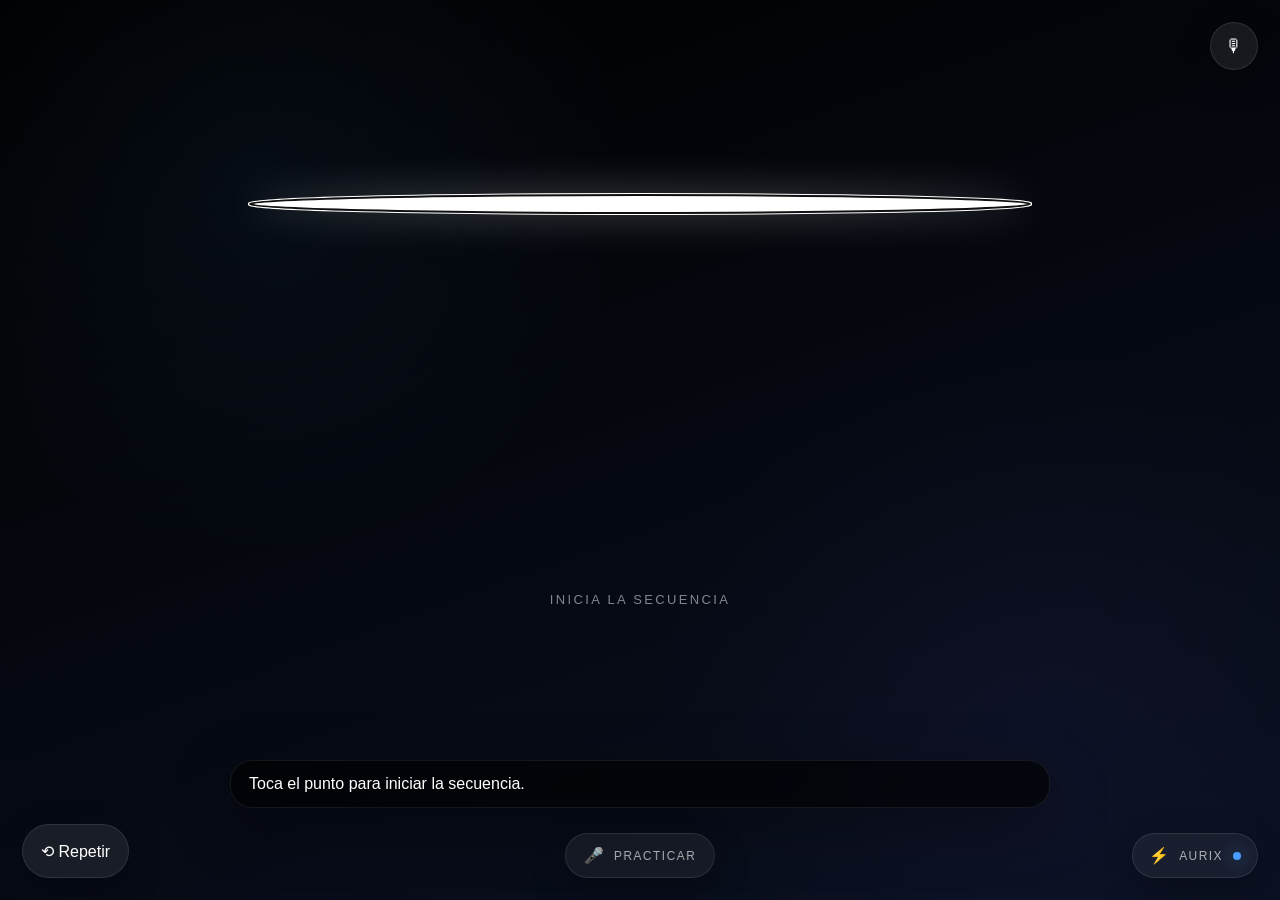
==== index.html @ 980fdda7 "AURIX OS: app estatica de aprendizaje de ingles con voz y microfono" ====
<!DOCTYPE html>
<html lang="es">
<head>
  <meta charset="UTF-8" />
  <meta name="viewport" content="width=device-width, initial-scale=1.0" />
  <title>AURIX OS</title>
  <link rel="icon" href="data:image/svg+xml,%3Csvg xmlns='http://www.w3.org/2000/svg' viewBox='0 0 64 64'%3E%3Ccircle cx='32' cy='32' r='30' fill='%234a9eff'/%3E%3Ccircle cx='32' cy='32' r='16' fill='none' stroke='%23ffffff' stroke-width='5'/%3E%3C/svg%3E" />
  <link rel="stylesheet" href="styles.css" />
</head>
<body>

  <!-- SPLASH 1 -->
  <div id="splash1" class="screen active">
    <p class="splash-text">¿Y si aprender inglés fuera más fácil?</p>
  </div>

  <!-- SPLASH 2 -->
  <div id="splash2" class="screen">
    <p class="splash-text">¿Y si el curso se adaptara a ti...</p>
    <p class="splash-text sub">y no tú a él?</p>
  </div>

  <!-- SPLASH 3 -->
  <div id="splash3" class="screen">
    <button id="startDot" class="pulse-dot" aria-label="Inicia la secuencia"></button>
    <p class="splash-action">Inicia la secuencia</p>
  </div>

  <!-- ACTIVACION -->
  <div id="activation" class="screen">
    <div class="card glass">
      <div class="badge">AURIX OS</div>
      <h1 id="activationTitle">Iniciando sistema...</h1>

      <div class="progress-track">
        <div id="progressFill" class="progress-fill"></div>
      </div>

      <p id="activationMessage">Analizando entorno...</p>

      <button id="btnContinue" class="btn hidden">Continuar</button>
    </div>
  </div>

  <script src="tts.js"></script>
  <script src="audio.js"></script>
  <script src="voice.js"></script>
  <script src="app.js"></script>
</body>
</html>
---- styles.css ----
:root {
  --bg-1: #000000;
  --bg-2: #0a1020;
  --white: #ffffff;
  --white-70: rgba(255, 255, 255, 0.7);
  --white-50: rgba(255, 255, 255, 0.5);
  --white-30: rgba(255, 255, 255, 0.3);
  --blue: #4a9eff;
  --purple: #6c5ce7;
}

* {
  margin: 0;
  padding: 0;
  box-sizing: border-box;
}

html,
body {
  width: 100%;
  height: 100%;
  overflow: hidden;
  font-family: "Inter", "Segoe UI", -apple-system, BlinkMacSystemFont, sans-serif;
  background: var(--bg-1);
  color: var(--white);
}

body {
  background:
    radial-gradient(circle at 20% 20%, rgba(74, 158, 255, 0.06), transparent 30%),
    radial-gradient(circle at 80% 80%, rgba(108, 92, 231, 0.06), transparent 30%),
    linear-gradient(160deg, var(--bg-1), var(--bg-2));
}

.screen {
  position: fixed;
  inset: 0;
  display: flex;
  flex-direction: column;
  align-items: center;
  justify-content: center;
  gap: 18px;
  padding: 24px;
  text-align: center;
  opacity: 0;
  visibility: hidden;
  transition: opacity 0.8s ease;
}

.screen.active {
  opacity: 1;
  visibility: visible;
}

.splash-text {
  font-size: clamp(30px, 5vw, 64px);
  font-weight: 250;
  letter-spacing: 0.06em;
  line-height: 1.2;
  text-shadow: 0 0 40px rgba(255, 255, 255, 0.08);
  animation: fadeText 0.9s ease;
}

.splash-text.sub {
  font-size: clamp(22px, 3.5vw, 42px);
  color: var(--white-70);
}

.splash-action {
  margin-top: 24px;
  color: var(--white-50);
  letter-spacing: 0.18em;
  text-transform: uppercase;
  font-size: 13px;
}

.pulse-dot {
  width: 18px;
  height: 18px;
  border-radius: 50%;
  border: none;
  background: var(--white);
  box-shadow: 0 0 40px rgba(255, 255, 255, 0.35);
  animation: pulse 1.8s ease-in-out infinite;
  cursor: pointer;
}

.card {
  width: min(680px, 100%);
  padding: 34px;
  border-radius: 28px;
  text-align: center;
  animation: enter 0.5s ease;
}

.glass {
  background: rgba(255, 255, 255, 0.04);
  border: 1px solid rgba(255, 255, 255, 0.08);
  box-shadow:
    0 20px 80px rgba(0, 0, 0, 0.35),
    inset 0 1px 0 rgba(255, 255, 255, 0.05);
  backdrop-filter: blur(24px);
  -webkit-backdrop-filter: blur(24px);
}

.badge {
  display: inline-flex;
  padding: 8px 14px;
  border-radius: 999px;
  border: 1px solid rgba(255, 255, 255, 0.08);
  background: rgba(255, 255, 255, 0.04);
  color: var(--white-50);
  font-size: 12px;
  letter-spacing: 0.18em;
  text-transform: uppercase;
  margin-bottom: 18px;
}

h1 {
  font-size: clamp(30px, 4vw, 52px);
  line-height: 1.05;
  letter-spacing: -0.03em;
  margin-bottom: 14px;
}

p {
  color: var(--white-70);
  line-height: 1.65;
  font-size: 16px;
}

.progress-track {
  width: 100%;
  height: 8px;
  border-radius: 999px;
  background: rgba(255, 255, 255, 0.08);
  overflow: hidden;
  margin: 28px 0;
}

.progress-fill {
  width: 0%;
  height: 100%;
  background: linear-gradient(90deg, var(--blue), var(--purple));
  transition: width 0.2s linear;
  box-shadow: 0 0 30px rgba(74, 158, 255, 0.35);
}

.btn {
  border: none;
  outline: none;
  cursor: pointer;
  border-radius: 999px;
  padding: 14px 28px;
  transition: 0.25s ease;
  font-weight: 600;
  background: linear-gradient(135deg, var(--blue), var(--purple));
  color: white;
  box-shadow: 0 12px 35px rgba(74, 158, 255, 0.22);
}

.btn:hover {
  transform: translateY(-2px);
  box-shadow: 0 16px 45px rgba(74, 158, 255, 0.3);
}

.hidden {
  opacity: 0 !important;
  visibility: hidden !important;
}

@keyframes pulse {
  0%, 100% {
    transform: scale(1);
    opacity: 0.75;
  }
  50% {
    transform: scale(1.55);
    opacity: 1;
  }
}

@keyframes fadeText {
  from {
    opacity: 0;
    transform: translateY(10px);
  }
  to {
    opacity: 1;
    transform: translateY(0);
  }
}

@keyframes enter {
  from {
    opacity: 0;
    transform: translateY(18px) scale(0.985);
  }
  to {
    opacity: 1;
    transform: translateY(0) scale(1);
  }
}

@media (max-width: 720px) {
  .card {
    padding: 22px;
  }
}

/* ============================================
   AURIX TTS UI + BOTONES
============================================ */

.hidden {
  opacity: 0 !important;
  visibility: hidden !important;
}

.btn {
  border: none;
  outline: none;
  cursor: pointer;
  border-radius: 999px;
  padding: 14px 28px;
  transition: 0.25s ease;
  font-weight: 600;
  background: linear-gradient(135deg, #4a9eff, #6c5ce7);
  color: white;
  box-shadow: 0 12px 35px rgba(74, 158, 255, 0.22);
  font-family: inherit;
}

.btn:hover {
  transform: translateY(-2px);
  box-shadow: 0 16px 45px rgba(74, 158, 255, 0.3);
}

.btn:disabled {
  opacity: 0.4;
  cursor: not-allowed;
  transform: none;
}

.en-quote {
  font-weight: 800;
  color: #ffffff;
}

#aurix-tts-ui {
  position: fixed;
  inset: 0;
  pointer-events: none;
  z-index: 13000;
}

.aurix-subtitle {
  position: fixed;
  left: 50%;
  bottom: 92px;
  transform: translateX(-50%);
  width: min(820px, calc(100vw - 32px));
  padding: 14px 18px;
  border-radius: 22px;
  background: rgba(0, 0, 0, 0.62);
  border: 1px solid rgba(255, 255, 255, 0.08);
  backdrop-filter: blur(22px);
  -webkit-backdrop-filter: blur(22px);
  box-shadow: 0 18px 60px rgba(0, 0, 0, 0.35);
  transition: 0.35s ease;
  pointer-events: none;
  z-index: 13001;
}

.aurix-subtitle.hidden {
  opacity: 0;
  transform: translateX(-50%) translateY(12px);
}

.aurix-subtitle-text {
  color: rgba(255, 255, 255, 0.92);
  font-size: 16px;
  line-height: 1.6;
  text-align: center;
}

.aurix-subtitle-text .word {
  opacity: 0.68;
  transition: 0.18s ease;
  padding: 0 2px;
  border-radius: 6px;
}

.aurix-subtitle-text .word.active {
  opacity: 1;
  background: rgba(74, 158, 255, 0.22);
  box-shadow: 0 0 18px rgba(74, 158, 255, 0.12);
}

.aurix-subtitle-text .en-quote,
.aurix-subtitle-text .en-quote .word {
  font-weight: 800;
  color: #ffffff;
}

.aurix-repeat {
  position: fixed;
  left: 22px;
  bottom: 22px;
  z-index: 13002;
  min-width: 54px;
  height: 54px;
  padding: 0 18px;
  border: 1px solid rgba(255, 255, 255, 0.1);
  border-radius: 999px;
  background: rgba(255, 255, 255, 0.08);
  color: white;
  font-size: 16px;
  cursor: pointer;
  backdrop-filter: blur(18px);
  -webkit-backdrop-filter: blur(18px);
  box-shadow: 0 12px 35px rgba(0, 0, 0, 0.28);
  transition: 0.25s ease;
  pointer-events: all;
  display: flex;
  align-items: center;
  justify-content: center;
  gap: 8px;
}

.aurix-repeat:hover {
  background: rgba(255, 255, 255, 0.14);
  transform: translateY(-2px);
}

.aurix-repeat.hidden {
  opacity: 0;
  pointer-events: none;
  transform: translateY(10px);
}

.aurix-settings-toggle {
  position: fixed;
  top: 22px;
  right: 22px;
  z-index: 13002;
  width: 48px;
  height: 48px;
  border-radius: 50%;
  border: 1px solid rgba(255, 255, 255, 0.1);
  background: rgba(255, 255, 255, 0.08);
  color: white;
  font-size: 18px;
  cursor: pointer;
  backdrop-filter: blur(18px);
  -webkit-backdrop-filter: blur(18px);
  box-shadow: 0 12px 35px rgba(0, 0, 0, 0.28);
  transition: 0.25s ease;
  pointer-events: all;
}

.aurix-settings-toggle:hover {
  background: rgba(255, 255, 255, 0.14);
  transform: translateY(-2px);
}

.aurix-settings {
  position: fixed;
  top: 82px;
  right: 22px;
  z-index: 13003;
  width: min(380px, calc(100vw - 44px));
  padding: 18px;
  border-radius: 26px;
  background: rgba(8, 10, 18, 0.82);
  border: 1px solid rgba(255, 255, 255, 0.09);
  backdrop-filter: blur(30px) saturate(1.15);
  -webkit-backdrop-filter: blur(30px) saturate(1.15);
  box-shadow: 0 24px 90px rgba(0, 0, 0, 0.42);
  color: white;
  pointer-events: all;
}

.aurix-settings.hidden {
  display: none;
}

.aurix-settings-header {
  display: flex;
  align-items: center;
  justify-content: space-between;
  margin-bottom: 14px;
}

.aurix-settings-header strong {
  font-size: 15px;
  font-weight: 700;
}

.aurix-settings-close {
  width: 34px;
  height: 34px;
  border-radius: 50%;
  border: 1px solid rgba(255, 255, 255, 0.08);
  background: rgba(255, 255, 255, 0.06);
  color: white;
  cursor: pointer;
  transition: 0.2s ease;
}

.aurix-settings-close:hover {
  background: rgba(255, 255, 255, 0.12);
}

.aurix-setting {
  display: grid;
  gap: 8px;
  padding: 12px 0;
  border-bottom: 1px solid rgba(255, 255, 255, 0.05);
}

.aurix-setting:last-child {
  border-bottom: none;
}

.aurix-setting-label {
  display: flex;
  align-items: center;
  justify-content: space-between;
  gap: 12px;
  font-size: 14px;
  color: rgba(255, 255, 255, 0.78);
}

.aurix-setting small {
  color: rgba(255, 255, 255, 0.35);
  font-size: 12px;
  line-height: 1.4;
}

.aurix-setting select {
  width: 100%;
  padding: 11px 12px;
  border-radius: 14px;
  background: rgba(255, 255, 255, 0.06);
  color: white;
  border: 1px solid rgba(255, 255, 255, 0.08);
  outline: none;
}

.aurix-setting select option {
  color: #111;
}

.aurix-setting-row {
  display: flex;
  gap: 8px;
}

.aurix-setting-row select {
  flex: 1;
}

.aurix-small-btn {
  border: none;
  border-radius: 14px;
  padding: 10px 14px;
  background: rgba(255, 255, 255, 0.08);
  color: white;
  cursor: pointer;
  transition: 0.2s ease;
  white-space: nowrap;
}

.aurix-small-btn:hover {
  background: rgba(255, 255, 255, 0.14);
}

.aurix-checkbox {
  width: 18px;
  height: 18px;
  accent-color: #4a9eff;
}

@media (max-width: 720px) {
  .aurix-subtitle {
    bottom: 102px;
  }

  .aurix-subtitle-text {
    font-size: 14px;
  }

  .aurix-repeat {
    left: 16px;
    bottom: 16px;
    min-width: 48px;
    height: 48px;
    padding: 0 14px;
    font-size: 14px;
  }

  .aurix-settings-toggle {
    top: 16px;
    right: 16px;
    width: 44px;
    height: 44px;
  }

  .aurix-settings {
    top: 72px;
    right: 16px;
  }
}

/* ============================================
   AURIX ONBOARDING UI
============================================ */

.ob-card {
  width: min(780px, 100%);
  padding: 32px;
  border-radius: 28px;
  text-align: left;
  animation: enter 0.45s ease;
}

.ob-title {
  font-size: clamp(24px, 3vw, 38px);
  line-height: 1.12;
  letter-spacing: -0.03em;
  margin-bottom: 12px;
  color: #ffffff;
}

.ob-sub {
  color: rgba(255, 255, 255, 0.55);
  font-size: 15px;
  line-height: 1.6;
  margin-bottom: 18px;
}

.ob-input {
  width: 100%;
  background: rgba(255, 255, 255, 0.05);
  border: 1px solid rgba(255, 255, 255, 0.09);
  border-radius: 18px;
  padding: 15px 16px;
  color: white;
  outline: none;
  font-family: inherit;
  font-size: 16px;
  margin: 16px 0;
  transition: 0.25s ease;
}

.ob-input:focus {
  border-color: rgba(74, 158, 255, 0.5);
  box-shadow: 0 0 0 4px rgba(74, 158, 255, 0.08);
}

.ob-actions {
  display: flex;
  flex-wrap: wrap;
  gap: 12px;
  margin-top: 24px;
}

.ob-chips {
  display: grid;
  grid-template-columns: repeat(2, 1fr);
  gap: 12px;
  margin-top: 20px;
}

.ob-chip {
  background: rgba(255, 255, 255, 0.04);
  border: 1px solid rgba(255, 255, 255, 0.08);
  color: rgba(255, 255, 255, 0.7);
  border-radius: 18px;
  padding: 16px;
  cursor: pointer;
  transition: 0.22s ease;
  text-align: left;
  line-height: 1.35;
  font-family: inherit;
  font-size: 15px;
}

.ob-chip:hover {
  background: rgba(255, 255, 255, 0.08);
  color: white;
  transform: translateY(-1px);
}

.ob-chip.selected {
  border-color: rgba(74, 158, 255, 0.55);
  background: rgba(74, 158, 255, 0.1);
  color: white;
  box-shadow: 0 0 25px rgba(74, 158, 255, 0.12);
}

.ob-chip small {
  display: block;
  color: rgba(255, 255, 255, 0.3);
  margin-top: 5px;
  font-weight: 400;
}

.ob-warning {
  margin-top: 20px;
  padding: 18px;
  border-radius: 20px;
  background: rgba(255, 200, 70, 0.07);
  border: 1px solid rgba(255, 200, 70, 0.14);
  color: rgba(255, 235, 190, 0.92);
  line-height: 1.6;
  font-size: 14px;
}

.ob-level-card {
  margin-top: 14px;
  padding: 18px;
  border-radius: 22px;
  background: rgba(255, 255, 255, 0.035);
  border: 1px solid rgba(255, 255, 255, 0.07);
  transition: 0.22s ease;
}

.ob-level-card.selected {
  border-color: rgba(74, 158, 255, 0.6);
  background: rgba(74, 158, 255, 0.08);
  box-shadow: 0 0 30px rgba(74, 158, 255, 0.08);
}

.ob-level-head {
  display: flex;
  justify-content: space-between;
  align-items: flex-start;
  gap: 12px;
  flex-wrap: wrap;
}

.ob-level-title {
  font-weight: 700;
  color: white;
}

.ob-mini-actions {
  display: flex;
  flex-wrap: wrap;
  gap: 8px;
}

.ob-small-btn {
  border: none;
  outline: none;
  border-radius: 14px;
  padding: 10px 14px;
  background: rgba(255, 255, 255, 0.07);
  color: rgba(255, 255, 255, 0.78);
  cursor: pointer;
  transition: 0.22s ease;
  font-family: inherit;
  font-size: 13px;
}

.ob-small-btn:hover {
  background: rgba(255, 255, 255, 0.12);
  color: white;
}

.ob-small-btn.primary {
  background: linear-gradient(135deg, #4a9eff, #6c5ce7);
  color: white;
  box-shadow: 0 10px 28px rgba(74, 158, 255, 0.16);
}

.ob-small-btn.primary:hover {
  transform: translateY(-1px);
}

.ob-sample {
  color: rgba(255, 255, 255, 0.72);
  line-height: 1.6;
  margin-top: 10px;
}

.ob-slider-row {
  margin: 16px 0;
  padding: 18px;
  border-radius: 22px;
  background: rgba(255, 255, 255, 0.035);
  border: 1px solid rgba(255, 255, 255, 0.07);
}

.ob-slider-top {
  display: flex;
  justify-content: space-between;
  gap: 16px;
  margin-bottom: 12px;
  color: rgba(255, 255, 255, 0.7);
  font-size: 14px;
  line-height: 1.45;
}

.ob-slider-row input[type="range"] {
  width: 100%;
  accent-color: #4a9eff;
}

.ob-summary-grid {
  display: grid;
  grid-template-columns: repeat(2, 1fr);
  gap: 12px;
  margin-top: 22px;
}

.ob-summary-item {
  padding: 16px;
  border-radius: 20px;
  background: rgba(255, 255, 255, 0.035);
  border: 1px solid rgba(255, 255, 255, 0.07);
}

.ob-summary-label {
  color: rgba(255, 255, 255, 0.3);
  font-size: 12px;
  text-transform: uppercase;
  letter-spacing: 0.12em;
  margin-bottom: 7px;
}

.ob-summary-value {
  color: white;
  font-weight: 600;
  line-height: 1.4;
}

.ob-dna-loader {
  width: 110px;
  height: 110px;
  margin: 28px auto;
  border-radius: 50%;
  border: 2px solid rgba(255, 255, 255, 0.08);
  border-top-color: #4a9eff;
  border-right-color: #6c5ce7;
  animation: obSpin 1s linear infinite;
  box-shadow: 0 0 50px rgba(74, 158, 255, 0.12);
}

.ob-note {
  margin-top: 12px;
  color: rgba(255, 255, 255, 0.35);
  font-size: 13px;
  line-height: 1.5;
}

.ob-center {
  text-align: center;
}

@keyframes obSpin {
  to {
    transform: rotate(360deg);
  }
}

@media (max-width: 720px) {
  .ob-card {
    padding: 22px;
  }

  .ob-chips,
  .ob-summary-grid {
    grid-template-columns: 1fr;
  }

  .ob-actions {
    flex-direction: column;
  }

  .ob-actions .btn {
    width: 100%;
  }

  .ob-level-head {
    flex-direction: column;
    align-items: flex-start;
  }

  .ob-mini-actions {
    width: 100%;
  }

  .ob-mini-actions .ob-small-btn {
    flex: 1;
  }
}

/* ============================================
   AURIX FIRST MISSION UI
============================================ */

.mi-message {
  display: flex;
  gap: 12px;
  align-items: flex-start;
  margin-top: 18px;
}

.mi-avatar {
  width: 38px;
  height: 38px;
  border-radius: 50%;
  background: linear-gradient(135deg, #4a9eff, #6c5ce7);
  display: flex;
  align-items: center;
  justify-content: center;
  color: white;
  flex-shrink: 0;
  box-shadow: 0 0 30px rgba(74, 158, 255, 0.18);
}

.mi-bubble {
  flex: 1;
  background: rgba(74, 158, 255, 0.05);
  border: 1px solid rgba(74, 158, 255, 0.08);
  padding: 16px;
  border-radius: 18px;
  color: white;
  line-height: 1.6;
  font-size: 16px;
}

.mi-translation {
  margin-top: 10px;
  color: rgba(255, 255, 255, 0.35);
  font-size: 13px;
  font-style: italic;
}

.mi-phrases {
  display: grid;
  gap: 10px;
  margin-top: 18px;
}

.mi-phrase-card {
  padding: 16px;
  border-radius: 18px;
  background: rgba(255, 255, 255, 0.035);
  border: 1px solid rgba(255, 255, 255, 0.07);
  display: flex;
  flex-direction: column;
  gap: 8px;
  transition: 0.22s ease;
}

.mi-phrase-card:hover {
  background: rgba(255, 255, 255, 0.05);
  transform: translateY(-1px);
}

.mi-phrase-en {
  font-size: 18px;
  color: #ffffff;
}

.mi-phrase-es {
  color: rgba(255, 255, 255, 0.35);
  font-size: 13px;
}

.mi-intro {
  display: flex;
  gap: 10px;
  align-items: center;
  flex-wrap: wrap;
  margin-top: 18px;
}

.mi-prefix {
  font-weight: 700;
  color: white;
  font-size: 18px;
}

.mi-input {
  flex: 1;
  margin: 0;
}

.mi-chatbox {
  display: flex;
  align-items: center;
  gap: 10px;
  margin-top: 18px;
  padding: 8px 8px 8px 16px;
  background: rgba(255, 255, 255, 0.05);
  border: 1px solid rgba(255, 255, 255, 0.09);
  border-radius: 18px;
  transition: border-color 0.25s ease, box-shadow 0.25s ease;
}

.mi-chatbox:focus-within {
  border-color: rgba(74, 158, 255, 0.5);
  box-shadow: 0 0 0 4px rgba(74, 158, 255, 0.08);
}

.mi-chatbox .mi-input {
  background: transparent;
  border: none;
  box-shadow: none;
  padding: 10px 4px;
  margin: 0;
}

.mi-chatbox .mi-input:focus {
  border: none;
  box-shadow: none;
}

.mi-mic-btn {
  flex-shrink: 0;
  width: 44px;
  height: 44px;
  border-radius: 50%;
  border: 1px solid rgba(255, 255, 255, 0.14);
  background: rgba(255, 255, 255, 0.06);
  color: white;
  font-size: 20px;
  cursor: pointer;
  display: flex;
  align-items: center;
  justify-content: center;
  transition: 0.22s ease;
}

.mi-mic-btn:hover {
  background: rgba(255, 255, 255, 0.12);
  transform: translateY(-1px);
}

.mi-mic-btn.listening {
  border-color: rgba(255, 82, 82, 0.75);
  background: rgba(255, 82, 82, 0.2);
  animation: mic-pulse 1.1s ease-in-out infinite;
}

@keyframes mic-pulse {
  0%, 100% {
    box-shadow: 0 0 0 0 rgba(255, 82, 82, 0.35);
  }
  50% {
    box-shadow: 0 0 0 10px rgba(255, 82, 82, 0);
  }
}

.mi-mic-status {
  color: rgba(255, 150, 150, 0.9);
  font-size: 13px;
  margin-top: 10px;
  min-height: 18px;
}

.mi-summary {
  display: flex;
  flex-direction: column;
  gap: 10px;
  margin-top: 18px;
}

.mi-summary-item {
  display: flex;
  gap: 10px;
  align-items: center;
  padding: 12px;
  border-radius: 16px;
  background: rgba(255, 255, 255, 0.03);
  border: 1px solid rgba(255, 255, 255, 0.06);
  color: rgba(255, 255, 255, 0.72);
}

.mi-summary-icon {
  font-size: 16px;
}

@media (max-width: 720px) {
  .mi-intro,
  .mi-chatbox {
    flex-direction: column;
    align-items: stretch;
  }

  .mi-input {
    width: 100%;
  }

  .mi-chatbox .mi-input {
    min-width: 100%;
  }

  .mi-mic-btn {
    align-self: flex-end;
  }

  .mi-message {
    flex-direction: column;
  }

  .mi-avatar {
    width: 34px;
    height: 34px;
  }
}

/* ============================================
   AURIX POWER CONTROL UI
============================================ */

.aurix-power-btn {
  position: fixed;
  right: 22px;
  bottom: 22px;
  z-index: 13010;
  display: flex;
  align-items: center;
  gap: 10px;
  padding: 12px 16px;
  border-radius: 999px;
  background: rgba(255, 255, 255, 0.06);
  border: 1px solid rgba(255, 255, 255, 0.1);
  color: white;
  cursor: pointer;
  backdrop-filter: blur(18px);
  -webkit-backdrop-filter: blur(18px);
  box-shadow: 0 12px 35px rgba(0, 0, 0, 0.28);
  transition: 0.25s ease;
  font-family: inherit;
}

.aurix-power-btn:hover {
  background: rgba(255, 255, 255, 0.1);
  transform: translateY(-2px);
}

.aurix-power-icon {
  font-size: 16px;
}

.aurix-power-text {
  font-size: 12px;
  letter-spacing: 0.12em;
  text-transform: uppercase;
  color: rgba(255, 255, 255, 0.65);
}

.aurix-power-led {
  width: 8px;
  height: 8px;
  border-radius: 50%;
  background: rgba(255, 255, 255, 0.15);
  transition: 0.3s ease;
}

.aurix-power-btn.on .aurix-power-led {
  background: #4a9eff;
  box-shadow: 0 0 18px rgba(74, 158, 255, 0.65);
  animation: aurixPowerLed 2s ease-in-out infinite;
}

.aurix-power-btn.off .aurix-power-led {
  background: rgba(255, 255, 255, 0.15);
  box-shadow: none;
  animation: none;
}

@keyframes aurixPowerLed {
  0%, 100% {
    opacity: 1;
    box-shadow: 0 0 18px rgba(74, 158, 255, 0.65);
  }
  50% {
    opacity: 0.45;
    box-shadow: 0 0 8px rgba(74, 158, 255, 0.25);
  }
}

.aurix-off-overlay {
  position: fixed;
  inset: 0;
  z-index: 13020;
  background: #000000;
  display: flex;
  flex-direction: column;
  align-items: center;
  justify-content: center;
  gap: 26px;
  cursor: pointer;
  outline: none;
}

.aurix-off-overlay.hidden {
  display: none;
}

.aurix-off-dot {
  width: 14px;
  height: 14px;
  border-radius: 50%;
  background: rgba(255, 255, 255, 0.82);
  box-shadow: 0 0 45px rgba(255, 255, 255, 0.22);
  animation: aurixOffPulse 2.1s ease-in-out infinite;
}

@keyframes aurixOffPulse {
  0%, 100% {
    transform: scale(1);
    opacity: 0.45;
  }
  50% {
    transform: scale(1.65);
    opacity: 1;
  }
}

.aurix-off-hint {
  color: rgba(255, 255, 255, 0.25);
  font-size: 14px;
  opacity: 0;
  transition: 0.35s ease;
  text-align: center;
  padding: 0 18px;
}

.aurix-off-overlay:hover .aurix-off-hint,
.aurix-off-overlay:active .aurix-off-hint,
.aurix-off-overlay:focus .aurix-off-hint {
  opacity: 1;
}

.aurix-off-status {
  position: absolute;
  bottom: 26px;
  color: rgba(255, 255, 255, 0.12);
  font-size: 11px;
  letter-spacing: 0.18em;
  text-transform: uppercase;
}

.aurix-flash {
  position: fixed;
  inset: 0;
  z-index: 13030;
  background: white;
  opacity: 0;
  pointer-events: none;
}

.aurix-flash.active {
  animation: aurixFlashEffect 0.65s ease;
}

@keyframes aurixFlashEffect {
  0% {
    opacity: 0;
  }
  12% {
    opacity: 0.72;
  }
  28% {
    opacity: 0.28;
  }
  100% {
    opacity: 0;
  }
}

@media (max-width: 720px) {
  .aurix-power-btn {
    right: 16px;
    bottom: 16px;
    padding: 10px 14px;
  }

  .aurix-power-text {
    font-size: 10px;
  }

  .aurix-off-hint {
    font-size: 12px;
  }

  .aurix-off-status {
    bottom: 18px;
    font-size: 9px;
  }
}

/* ============================================
   EXTENDED FIRST CONVERSATION UI
============================================ */

.mp-grid {
  display: grid;
  grid-template-columns: repeat(2, 1fr);
  gap: 10px;
  margin-top: 16px;
}

.mp-stack {
  display: flex;
  flex-direction: column;
  gap: 12px;
  margin-top: 16px;
}

.mp-inline {
  display: flex;
  gap: 10px;
  flex-wrap: wrap;
  align-items: center;
  margin-top: 16px;
}

.mp-input {
  flex: 1;
  margin: 0;
}

.mp-note {
  margin-top: 10px;
  color: rgba(255, 255, 255, 0.35);
  font-size: 13px;
  line-height: 1.5;
}

.mp-final {
  margin-top: 18px;
  padding: 18px;
  border-radius: 20px;
  background: rgba(74, 158, 255, 0.04);
  border: 1px solid rgba(74, 158, 255, 0.08);
}

.mp-final .en-quote {
  display: block;
  font-size: 18px;
  line-height: 1.65;
}

.mp-profile-summary {
  display: grid;
  gap: 10px;
  margin-top: 18px;
}

.mp-profile-item {
  display: flex;
  justify-content: space-between;
  gap: 12px;
  padding: 14px;
  border-radius: 18px;
  background: rgba(255, 255, 255, 0.03);
  border: 1px solid rgba(255, 255, 255, 0.06);
}

.mp-profile-label {
  color: rgba(255, 255, 255, 0.35);
  font-size: 12px;
  text-transform: uppercase;
  letter-spacing: 0.08em;
}

.mp-profile-value {
  color: #ffffff;
  font-weight: 600;
  text-align: right;
}

.mp-phrase-list {
  display: grid;
  gap: 8px;
  margin-top: 16px;
}

.mp-phrase {
  padding: 12px;
  border-radius: 16px;
  background: rgba(255, 255, 255, 0.03);
  border: 1px solid rgba(255, 255, 255, 0.06);
}

@media (max-width: 720px) {
  .mp-grid {
    grid-template-columns: 1fr;
  }

  .mp-profile-item {
    flex-direction: column;
    align-items: flex-start;
  }

  .mp-profile-value {
    text-align: left;
  }
}

/* ============================================
   AURIX MIC TOOLS UI
============================================ */

.aurix-mic-fab {
  position: fixed;
  bottom: 22px;
  left: 50%;
  transform: translateX(-50%);
  z-index: 13015;
  display: flex;
  align-items: center;
  gap: 10px;
  padding: 12px 18px;
  border-radius: 999px;
  background: rgba(255, 255, 255, 0.06);
  border: 1px solid rgba(255, 255, 255, 0.1);
  color: white;
  cursor: pointer;
  backdrop-filter: blur(18px);
  -webkit-backdrop-filter: blur(18px);
  box-shadow: 0 12px 35px rgba(0, 0, 0, 0.28);
  transition: 0.25s ease;
  font-family: inherit;
}

.aurix-mic-fab:hover {
  background: rgba(255, 255, 255, 0.1);
  transform: translateX(-50%) translateY(-2px);
}

.aurix-mic-fab.hidden {
  display: none;
}

.mic-fab-icon {
  font-size: 16px;
}

.mic-fab-label {
  font-size: 12px;
  letter-spacing: 0.12em;
  text-transform: uppercase;
  color: rgba(255, 255, 255, 0.65);
}

.mic-modal {
  position: fixed;
  inset: 0;
  z-index: 13040;
  display: flex;
  align-items: center;
  justify-content: center;
  padding: 20px;
  background: rgba(0, 0, 0, 0.55);
  backdrop-filter: blur(10px);
  -webkit-backdrop-filter: blur(10px);
}

.mic-modal.hidden {
  display: none;
}

.mic-card {
  width: min(680px, 100%);
  max-height: 90vh;
  overflow: auto;
  padding: 26px;
  border-radius: 28px;
  background: rgba(10, 12, 20, 0.82);
  border: 1px solid rgba(255, 255, 255, 0.08);
  box-shadow: 0 24px 90px rgba(0, 0, 0, 0.42);
}

.mic-target {
  margin-top: 12px;
  padding: 14px;
  border-radius: 16px;
  background: rgba(74, 158, 255, 0.04);
  border: 1px solid rgba(74, 158, 255, 0.08);
  font-size: 18px;
  line-height: 1.5;
  color: white;
}

.mic-bars {
  display: flex;
  align-items: flex-end;
  gap: 6px;
  height: 64px;
  padding: 12px;
  background: rgba(255, 255, 255, 0.03);
  border: 1px solid rgba(255, 255, 255, 0.06);
  border-radius: 16px;
  margin: 14px 0;
}

.mic-bar {
  flex: 1;
  height: 8%;
  border-radius: 999px;
  background: linear-gradient(180deg, #4a9eff, #6c5ce7);
  transition: height 0.08s linear;
  opacity: 0.85;
}

.mic-status {
  color: rgba(255, 255, 255, 0.45);
  font-size: 13px;
  line-height: 1.45;
  margin-top: 8px;
}

.mic-transcript {
  margin-top: 8px;
  min-height: 22px;
  color: #ffffff;
  font-size: 15px;
  line-height: 1.5;
}

.mic-score-row {
  display: grid;
  grid-template-columns: auto 1fr auto;
  gap: 10px;
  align-items: center;
  margin-top: 12px;
}

.mic-score-label {
  font-size: 12px;
  color: rgba(255, 255, 255, 0.35);
  text-transform: uppercase;
  letter-spacing: 0.08em;
}

.mic-score-track {
  height: 8px;
  border-radius: 999px;
  background: rgba(255, 255, 255, 0.08);
  overflow: hidden;
}

.mic-score-fill {
  width: 0%;
  height: 100%;
  border-radius: 999px;
  background: linear-gradient(90deg, #4a9eff, #6c5ce7);
  transition: width 0.6s ease;
}

.mic-score-value {
  font-weight: 700;
  color: white;
}

@media (max-width: 720px) {
  .aurix-mic-fab {
    bottom: 16px;
    padding: 10px 14px;
  }

  .mic-fab-label {
    font-size: 10px;
  }

  .mic-card {
    padding: 20px;
  }

  .mic-target {
    font-size: 16px;
  }

  .mic-score-row {
    grid-template-columns: 1fr;
  }

  .mic-score-value {
    text-align: right;
  }
}

/* ============================================
   PHRASE REPEAT + MIC TOOLS
============================================ */

.phrase-tools {
  display: inline-flex;
  align-items: center;
  gap: 6px;
  margin-left: 8px;
  vertical-align: middle;
}

.phrase-btn {
  border: none;
  outline: none;
  cursor: pointer;
  border-radius: 999px;
  padding: 4px 10px;
  font-size: 11px;
  font-family: inherit;
  background: rgba(74, 158, 255, 0.08);
  color: rgba(255, 255, 255, 0.75);
  border: 1px solid rgba(74, 158, 255, 0.12);
  transition: all 0.2s ease;
  white-space: nowrap;
}

.phrase-btn:hover {
  background: rgba(74, 158, 255, 0.16);
  color: #ffffff;
  transform: translateY(-1px);
}

.phrase-btn:active {
  transform: scale(0.97);
}

.phrase-btn.phrase-mic {
  padding: 4px 8px;
}

.phrase-count {
  font-size: 10px;
  color: rgba(255, 255, 255, 0.35);
  min-width: 10px;
  text-align: center;
}

@media (max-width: 720px) {
  .phrase-tools {
    display: flex;
    margin: 6px 0 0 0;
  }

  .phrase-btn {
    flex: 1;
    padding: 8px 10px;
    font-size: 12px;
  }
}

/* ============================================
   SESION 3: FILTRO MAESTRO R.O.D.
============================================ */

.rod-channels {
  display: grid;
  grid-template-columns: 1fr 1fr 1fr;
  gap: 12px;
  margin: 24px 0;
}

.rod-channel {
  padding: 18px 12px;
  border-radius: 20px;
  text-align: center;
  border: 1px solid rgba(255, 255, 255, 0.05);
  transition: all 0.3s ease;
}

.rod-channel.c1 {
  background: rgba(74, 158, 255, 0.06);
  border-color: rgba(74, 158, 255, 0.25);
  box-shadow: 0 0 20px rgba(74, 158, 255, 0.05);
}

.rod-channel.c2 {
  background: rgba(80, 220, 140, 0.06);
  border-color: rgba(80, 220, 140, 0.25);
  box-shadow: 0 0 20px rgba(80, 220, 140, 0.05);
}

.rod-channel.c3 {
  background: rgba(255, 150, 70, 0.06);
  border-color: rgba(255, 150, 70, 0.25);
  box-shadow: 0 0 20px rgba(255, 150, 70, 0.05);
}

.rod-channel-title {
  font-size: 11px;
  text-transform: uppercase;
  letter-spacing: 1.5px;
  color: rgba(255, 255, 255, 0.4);
  margin-bottom: 12px;
  font-weight: 600;
}

.rod-channel-pronouns {
  font-size: 14px;
  color: rgba(255, 255, 255, 0.75);
  margin-bottom: 16px;
  line-height: 1.5;
}

.rod-channel-verb {
  font-size: 28px;
  font-weight: 800;
  color: #ffffff;
  letter-spacing: 1px;
}

.rod-target {
  font-size: 42px;
  font-weight: 800;
  color: #ffffff;
  text-align: center;
  margin: 28px 0 12px;
  letter-spacing: 2px;
}

.rod-options {
  display: grid;
  grid-template-columns: 1fr 1fr 1fr;
  gap: 12px;
  margin-top: 20px;
}

.rod-option-btn {
  padding: 18px 12px;
  border-radius: 16px;
  background: rgba(255, 255, 255, 0.03);
  border: 1px solid rgba(255, 255, 255, 0.08);
  color: #ffffff;
  font-size: 20px;
  font-weight: 700;
  cursor: pointer;
  transition: all 0.25s ease;
  font-family: inherit;
}

.rod-option-btn:hover:not(:disabled) {
  background: rgba(255, 255, 255, 0.08);
  transform: translateY(-2px);
}

.rod-option-btn:disabled {
  cursor: not-allowed;
  opacity: 0.6;
}

.rod-option-btn.correct {
  background: rgba(80, 220, 140, 0.15);
  border-color: rgba(80, 220, 140, 0.6);
  box-shadow: 0 0 25px rgba(80, 220, 140, 0.2);
}

.rod-option-btn.wrong {
  background: rgba(255, 70, 70, 0.15);
  border-color: rgba(255, 70, 70, 0.6);
}

@media (max-width: 720px) {
  .rod-channels {
    grid-template-columns: 1fr;
    gap: 10px;
  }
  
  .rod-channel {
    display: grid;
    grid-template-columns: 1fr auto auto;
    align-items: center;
    text-align: left;
    padding: 14px 18px;
    gap: 12px;
  }
  
  .rod-channel-title {
    margin-bottom: 0;
    font-size: 10px;
  }
  
  .rod-channel-pronouns {
    margin-bottom: 0;
    text-align: center;
  }
  
  .rod-channel-verb {
    font-size: 22px;
  }
  
  .rod-target {
    font-size: 36px;
  }
}

/* ============================================
   SESSION PANEL + SESSION EXERCISES
============================================ */

.ss-progress-track {
  height: 10px;
  border-radius: 999px;
  background: rgba(255, 255, 255, 0.06);
  overflow: hidden;
  margin: 18px 0 8px;
}

.ss-progress-fill {
  height: 100%;
  border-radius: 999px;
  background: linear-gradient(90deg, #4a9eff, #6c5ce7);
  transition: width 0.6s ease;
}

.ss-status {
  color: rgba(255, 255, 255, 0.45);
  font-size: 13px;
  margin-bottom: 4px;
}

.ss-grid {
  display: grid;
  grid-template-columns: repeat(2, 1fr);
  gap: 12px;
  margin-top: 18px;
}

.ss-card {
  padding: 18px;
  border-radius: 20px;
  background: rgba(255, 255, 255, 0.03);
  border: 1px solid rgba(255, 255, 255, 0.06);
}

.ss-card.completed {
  border-color: rgba(80, 220, 140, 0.35);
  background: rgba(80, 220, 140, 0.05);
}

.ss-card.available {
  border-color: rgba(74, 158, 255, 0.35);
  background: rgba(74, 158, 255, 0.05);
}

.ss-card.locked {
  opacity: 0.5;
}

.ss-badge {
  display: inline-block;
  font-size: 10px;
  text-transform: uppercase;
  letter-spacing: 0.1em;
  padding: 4px 10px;
  border-radius: 999px;
  background: rgba(255, 255, 255, 0.06);
  color: rgba(255, 255, 255, 0.5);
  margin-bottom: 10px;
}

.ss-badge.done {
  background: rgba(80, 220, 140, 0.15);
  color: rgba(80, 220, 140, 0.95);
}

.ss-badge.next {
  background: rgba(74, 158, 255, 0.15);
  color: rgba(74, 158, 255, 0.95);
}

.ss-badge.locked {
  background: rgba(255, 255, 255, 0.04);
  color: rgba(255, 255, 255, 0.3);
}

.ss-title {
  font-weight: 700;
  color: white;
  font-size: 16px;
  line-height: 1.35;
}

.ss-sub {
  color: rgba(255, 255, 255, 0.4);
  font-size: 13px;
  margin-top: 4px;
}

.ss-actions {
  display: flex;
  flex-wrap: wrap;
  gap: 12px;
  margin-top: 24px;
}

.ss-actions .ob-small-btn:disabled {
  opacity: 0.35;
  cursor: not-allowed;
}

.se-progress {
  text-align: center;
  color: rgba(255, 255, 255, 0.4);
  font-size: 13px;
  text-transform: uppercase;
  letter-spacing: 0.12em;
  margin-bottom: 8px;
}

.se-feedback {
  margin-top: 18px;
  text-align: center;
  color: rgba(255, 255, 255, 0.7);
  font-size: 15px;
  min-height: 22px;
}

.se-options {
  display: grid;
  grid-template-columns: 1fr 1fr;
  gap: 12px;
  margin-top: 20px;
}

.se-option-btn {
  padding: 16px 12px;
  border-radius: 16px;
  background: rgba(255, 255, 255, 0.03);
  border: 1px solid rgba(255, 255, 255, 0.08);
  color: #ffffff;
  font-size: 17px;
  font-weight: 600;
  cursor: pointer;
  transition: all 0.25s ease;
  font-family: inherit;
}

.se-option-btn:hover:not(:disabled) {
  background: rgba(255, 255, 255, 0.08);
  transform: translateY(-2px);
}

.se-option-btn:disabled {
  cursor: not-allowed;
  opacity: 0.6;
}

.se-option-btn.correct {
  background: rgba(80, 220, 140, 0.15);
  border-color: rgba(80, 220, 140, 0.6);
  box-shadow: 0 0 25px rgba(80, 220, 140, 0.2);
}

.se-option-btn.wrong {
  background: rgba(255, 70, 70, 0.15);
  border-color: rgba(255, 70, 70, 0.6);
}

@media (max-width: 720px) {
  .ss-grid {
    grid-template-columns: 1fr;
  }

  .se-options {
    grid-template-columns: 1fr;
  }
}

/* ============================================
   MOBILE FIT + SCROLL + COLLAPSE PATCH
============================================ */

html,
body {
  overflow-x: hidden;
}

.screen {
  overflow-y: auto !important;
  overflow-x: hidden !important;
  padding: 16px 12px 110px !important;
  -webkit-overflow-scrolling: touch;
}

.screen > * {
  margin: auto !important;
  width: min(780px, 100%);
  flex-shrink: 0;
}

.card,
.ob-card {
  max-width: 100% !important;
  overflow-wrap: break-word;
}

.mp-profile-item {
  flex-wrap: wrap;
}

.mp-profile-value {
  max-width: 100%;
  overflow-wrap: break-word;
  min-width: 0;
}

/* Botones de secciones plegables */

.collapse-toggle {
  margin-top: 14px;
  width: 100%;
  display: flex;
  align-items: center;
  justify-content: space-between;
  gap: 10px;
  background: rgba(255, 255, 255, 0.04);
  border: 1px solid rgba(255, 255, 255, 0.08);
  color: rgba(255, 255, 255, 0.6);
  border-radius: 12px;
  padding: 9px 14px;
  font-size: 12px;
  cursor: pointer;
  font-family: inherit;
  transition: all 0.25s ease;
}

.collapse-toggle:hover {
  background: rgba(255, 255, 255, 0.08);
  color: #ffffff;
}

.collapse-arrow {
  transition: transform 0.3s ease;
}

.collapse-toggle.collapsed .collapse-arrow {
  transform: rotate(-90deg);
}

.collapsed-section {
  display: none !important;
}

/* ============================================
   TAMAÑOS REDUCIDOS EN MOVIL (9:16)
============================================ */

@media (max-width: 720px) {
  .screen {
    padding: 12px 10px 96px !important;
  }

  .ob-card {
    padding: 18px 14px;
    border-radius: 20px;
  }

  .ob-title {
    font-size: 19px;
  }

  .ob-sub {
    font-size: 12px;
  }

  .btn {
    padding: 10px 16px;
    font-size: 12px;
  }

  .ob-small-btn {
    padding: 8px 12px;
    font-size: 11px;
  }

  .ob-actions {
    gap: 8px;
    margin-top: 14px;
  }

  .phrase-btn {
    padding: 3px 8px;
    font-size: 10px;
  }

  .mp-final .en-quote {
    font-size: 15px;
  }

  .se-word {
    font-size: 24px;
  }

  .rod-target {
    font-size: 26px;
  }

  .rod-option-btn {
    padding: 12px 8px;
    font-size: 16px;
  }

  .mp-profile-item {
    padding: 10px 12px;
  }

  .mp-profile-value {
    font-size: 13px;
  }

  .mp-phrase {
    padding: 10px 12px;
  }

  .aurix-mic-fab {
    padding: 8px 12px;
    bottom: 14px;
    gap: 6px;
  }

  .mic-fab-label {
    font-size: 9px;
    letter-spacing: 0.08em;
  }

  .aurix-power-btn {
    right: 14px;
    bottom: 14px;
    padding: 8px 12px;
  }

  .aurix-repeat {
    left: 14px;
    bottom: 14px;
    min-width: 40px;
    height: 40px;
    padding: 0 10px;
    font-size: 12px;
  }

  .aurix-settings-toggle {
    top: 14px;
    right: 14px;
    width: 40px;
    height: 40px;
  }

  .mic-card {
    padding: 16px 12px;
  }

  .collapse-toggle {
    font-size: 11px;
    padding: 7px 10px;
  }
}
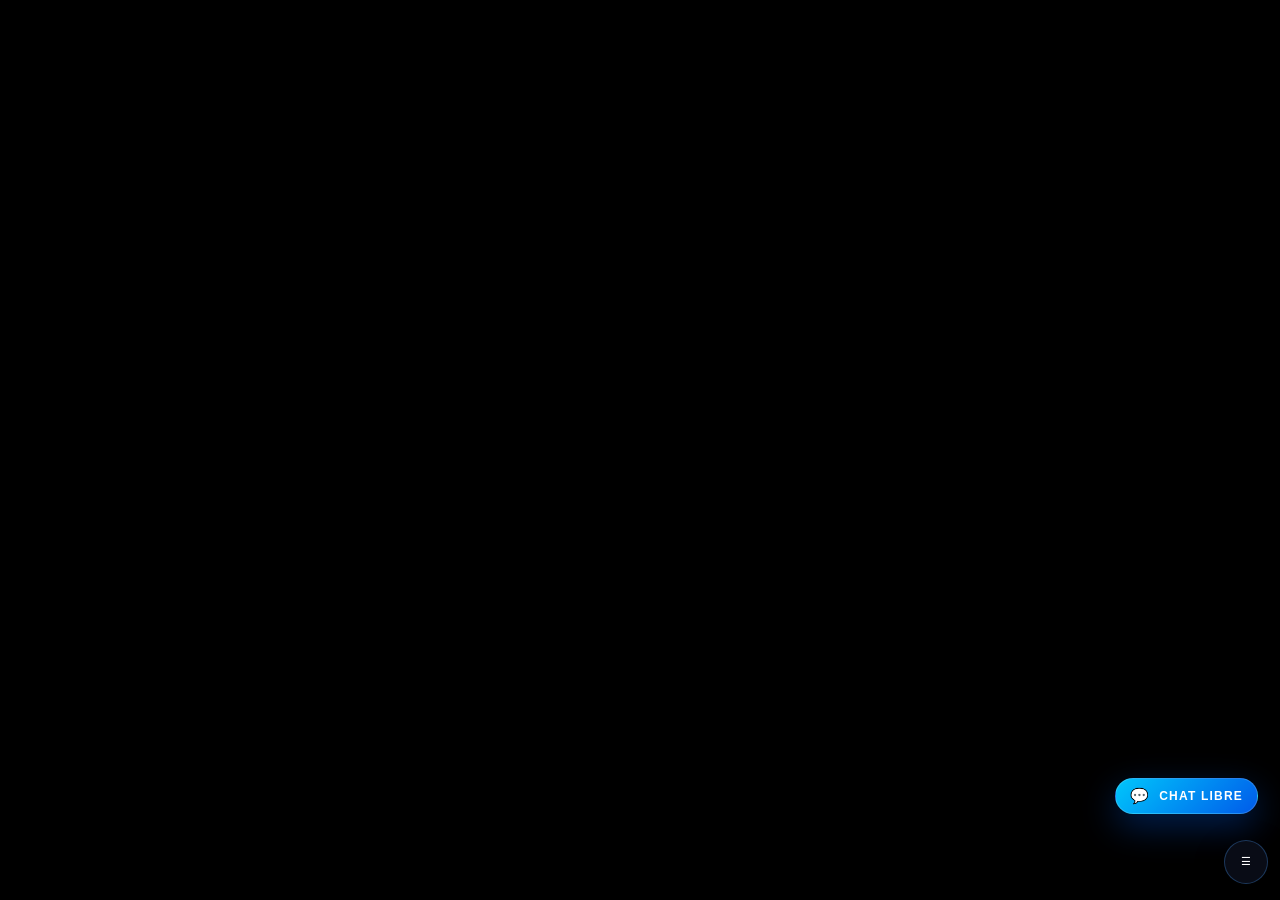
==== commit 2793fff5: "feat: video splash (intro.mp4) al inicio con autoplay silenciado y audio activable al primer toque" ====
--- a/index.html
+++ b/index.html
@@ -9,8 +9,13 @@
 </head>
 <body>
 
+  <!-- VIDEO SPLASH -->
+  <div id="videoSplash" class="screen">
+    <video id="introVideo" src="intro.mp4" muted playsinline preload="auto"></video>
+  </div>
+
   <!-- SPLASH 1 -->
-  <div id="splash1" class="screen active">
+  <div id="splash1" class="screen">
     <p class="splash-text">¿Y si aprender inglés fuera más fácil?</p>
   </div>
 
--- a/styles.css
+++ b/styles.css
@@ -50,6 +50,16 @@
 .screen.active {
   opacity: 1;
   visibility: visible;
+}
+
+#videoSplash {
+  background: #000;
+}
+
+#videoSplash video {
+  width: 100%;
+  height: 100%;
+  object-fit: cover;
 }
 
 .splash-text {
@@ -1019,6 +1029,44 @@
    AURIX POWER CONTROL UI
 ============================================ */
 
+.aurix-chat-btn {
+  position: fixed;
+  right: 22px;
+  bottom: 86px;
+  z-index: 13005;
+  display: flex;
+  align-items: center;
+  gap: 10px;
+  padding: 12px 18px;
+  border-radius: 999px;
+  border: 1px solid rgba(255, 255, 255, 0.16);
+  color: white;
+  cursor: pointer;
+  font-family: inherit;
+  font-size: 13px;
+  background: linear-gradient(135deg, #00c6fb, #005bea);
+  box-shadow: 0 12px 35px rgba(0, 92, 234, 0.35);
+  backdrop-filter: blur(18px);
+  -webkit-backdrop-filter: blur(18px);
+  transition: 0.25s ease;
+}
+
+.aurix-chat-btn:hover {
+  transform: translateY(-2px);
+  box-shadow: 0 14px 40px rgba(0, 92, 234, 0.5);
+}
+
+.aurix-chat-btn .aurix-chat-icon {
+  font-size: 15px;
+}
+
+.aurix-chat-btn .aurix-chat-text {
+  font-size: 12px;
+  letter-spacing: 0.1em;
+  text-transform: uppercase;
+  font-weight: 600;
+}
+
 .aurix-power-btn {
   position: fixed;
   right: 22px;
@@ -2056,3 +2104,2588 @@
     padding: 7px 10px;
   }
 }
+
+/* ============================================
+   FIX: PUNTO "INICIA LA SECUENCIA" DISTORSIONADO
+============================================ */
+
+#splash3 {
+  flex-direction: column !important;
+  align-items: center !important;
+  justify-content: center !important;
+  gap: 26px !important;
+}
+
+#splash3 > * {
+  margin: 0 !important;
+  width: auto !important;
+  max-width: 90% !important;
+}
+
+#splash3 .pulse-dot {
+  width: 18px !important;
+  min-width: 18px !important;
+  max-width: 18px !important;
+  height: 18px !important;
+  border-radius: 50% !important;
+  flex-shrink: 0 !important;
+}
+
+#splash3 .splash-action {
+  text-align: center;
+}
+
+@media (max-width: 720px) {
+  #splash3 .pulse-dot {
+    width: 16px !important;
+    min-width: 16px !important;
+    max-width: 16px !important;
+    height: 16px !important;
+  }
+
+  #splash3 {
+    gap: 22px !important;
+  }
+}
+
+/* ============================================
+   FIX: PUNTO "INICIA LA SECUENCIA" DISTORSIONADO
+============================================ */
+
+#splash3 {
+  flex-direction: column !important;
+  align-items: center !important;
+  justify-content: center !important;
+  gap: 26px !important;
+}
+
+#splash3 > * {
+  margin: 0 !important;
+  width: auto !important;
+  max-width: 90% !important;
+}
+
+#splash3 .pulse-dot {
+  width: 18px !important;
+  min-width: 18px !important;
+  max-width: 18px !important;
+  height: 18px !important;
+  border-radius: 50% !important;
+  flex-shrink: 0 !important;
+}
+
+#splash3 .splash-action {
+  text-align: center;
+}
+
+@media (max-width: 720px) {
+  #splash3 .pulse-dot {
+    width: 16px !important;
+    min-width: 16px !important;
+    max-width: 16px !important;
+    height: 16px !important;
+  }
+
+  #splash3 {
+    gap: 22px !important;
+  }
+}
+
+/* ============================================
+   FIX: PUNTO "INICIA LA SECUENCIA" DISTORSIONADO
+============================================ */
+
+#splash3 {
+  flex-direction: column !important;
+  align-items: center !important;
+  justify-content: center !important;
+  gap: 26px !important;
+}
+
+#splash3 > * {
+  margin: 0 !important;
+  width: auto !important;
+  max-width: 90% !important;
+}
+
+#splash3 .pulse-dot {
+  width: 18px !important;
+  min-width: 18px !important;
+  max-width: 18px !important;
+  height: 18px !important;
+  border-radius: 50% !important;
+  flex-shrink: 0 !important;
+}
+
+#splash3 .splash-action {
+  text-align: center;
+}
+
+@media (max-width: 720px) {
+  #splash3 .pulse-dot {
+    width: 16px !important;
+    min-width: 16px !important;
+    max-width: 16px !important;
+    height: 16px !important;
+  }
+
+  #splash3 {
+    gap: 22px !important;
+  }
+}
+
+/* ============================================
+   PANEL DE PROGRESO + RECORDS
+============================================ */
+
+.aurix-progress-fab {
+  position: fixed;
+  top: 22px;
+  left: 22px;
+  z-index: 13015;
+  display: flex;
+  align-items: center;
+  gap: 8px;
+  padding: 10px 14px;
+  border-radius: 999px;
+  background: rgba(255, 255, 255, 0.06);
+  border: 1px solid rgba(255, 255, 255, 0.1);
+  color: #ffffff;
+  cursor: pointer;
+  backdrop-filter: blur(18px);
+  -webkit-backdrop-filter: blur(18px);
+  box-shadow: 0 12px 35px rgba(0, 0, 0, 0.28);
+  transition: 0.25s ease;
+  font-family: inherit;
+  font-size: 14px;
+}
+
+.aurix-progress-fab:hover {
+  background: rgba(255, 255, 255, 0.1);
+  transform: translateY(-2px);
+}
+
+.pr-fab-label {
+  font-size: 11px;
+  letter-spacing: 0.1em;
+  text-transform: uppercase;
+  color: rgba(255, 255, 255, 0.65);
+}
+
+.pr-summary {
+  display: grid;
+  grid-template-columns: repeat(3, 1fr);
+  gap: 8px;
+  margin: 14px 0;
+}
+
+.pr-summary-item {
+  background: rgba(255, 255, 255, 0.04);
+  border: 1px solid rgba(255, 255, 255, 0.06);
+  border-radius: 14px;
+  padding: 10px;
+  text-align: center;
+}
+
+.pr-summary-value {
+  font-size: 18px;
+  font-weight: 700;
+  color: #ffffff;
+}
+
+.pr-summary-label {
+  font-size: 10px;
+  color: rgba(255, 255, 255, 0.35);
+  text-transform: uppercase;
+  letter-spacing: 0.08em;
+  margin-top: 2px;
+}
+
+.pr-list {
+  display: flex;
+  flex-direction: column;
+  gap: 10px;
+  max-height: 45vh;
+  overflow-y: auto;
+  padding-right: 4px;
+}
+
+.pr-row {
+  background: rgba(255, 255, 255, 0.03);
+  border: 1px solid rgba(255, 255, 255, 0.06);
+  border-radius: 16px;
+  padding: 12px 14px;
+}
+
+.pr-top {
+  display: flex;
+  justify-content: space-between;
+  gap: 10px;
+  align-items: center;
+}
+
+.pr-phrase {
+  font-weight: 700;
+  color: #ffffff;
+}
+
+.pr-status {
+  font-size: 10px;
+  padding: 3px 10px;
+  border-radius: 999px;
+  text-transform: uppercase;
+  letter-spacing: 0.06em;
+  white-space: nowrap;
+}
+
+.pr-status.mastered {
+  background: rgba(80, 220, 140, 0.12);
+  color: rgba(140, 255, 180, 0.9);
+}
+
+.pr-status.progress {
+  background: rgba(74, 158, 255, 0.12);
+  color: rgba(140, 190, 255, 0.9);
+}
+
+.pr-status.started {
+  background: rgba(255, 200, 70, 0.12);
+  color: rgba(255, 225, 150, 0.9);
+}
+
+.pr-bar {
+  height: 6px;
+  background: rgba(255, 255, 255, 0.07);
+  border-radius: 999px;
+  overflow: hidden;
+  margin: 10px 0 8px;
+}
+
+.pr-fill {
+  height: 100%;
+  background: linear-gradient(90deg, #4a9eff, #6c5ce7);
+  border-radius: 999px;
+  transition: width 0.6s ease;
+}
+
+.pr-stats {
+  display: flex;
+  gap: 12px;
+  flex-wrap: wrap;
+  font-size: 11px;
+  color: rgba(255, 255, 255, 0.45);
+}
+
+.pr-best {
+  color: rgba(255, 215, 120, 0.9);
+  font-weight: 600;
+}
+
+.pr-tip {
+  margin-top: 8px;
+  font-size: 11px;
+  color: rgba(255, 255, 255, 0.35);
+  font-style: italic;
+  line-height: 1.5;
+}
+
+.pr-empty {
+  text-align: center;
+  color: rgba(255, 255, 255, 0.35);
+  padding: 24px 12px;
+  font-size: 13px;
+  line-height: 1.6;
+}
+
+.pr-record-toast {
+  position: fixed;
+  top: 76px;
+  left: 50%;
+  transform: translateX(-50%) translateY(-16px);
+  z-index: 13050;
+  background: rgba(20, 16, 4, 0.85);
+  border: 1px solid rgba(255, 215, 120, 0.25);
+  color: rgba(255, 230, 160, 0.95);
+  padding: 10px 18px;
+  border-radius: 999px;
+  font-size: 13px;
+  opacity: 0;
+  pointer-events: none;
+  transition: all 0.4s ease;
+  backdrop-filter: blur(14px);
+  -webkit-backdrop-filter: blur(14px);
+  max-width: 90vw;
+  text-align: center;
+}
+
+.pr-record-toast.show {
+  opacity: 1;
+  transform: translateX(-50%) translateY(0);
+}
+
+@media (max-width: 720px) {
+  .aurix-progress-fab {
+    top: 14px;
+    left: 14px;
+    padding: 8px 12px;
+  }
+
+  .pr-fab-label {
+    display: none;
+  }
+
+  .pr-summary {
+    grid-template-columns: repeat(3, 1fr);
+    gap: 6px;
+  }
+
+  .pr-summary-value {
+    font-size: 15px;
+  }
+}
+
+/* ============================================
+   COSMIC HUD: FONDO ESTELAR + ORBE AURIX
+============================================ */
+
+/* Cielo de estrellas */
+body::after {
+  content: "";
+  position: fixed;
+  inset: 0;
+  z-index: 0;
+  pointer-events: none;
+  background-image:
+    radial-gradient(1px 1px at 10% 20%, rgba(255,255,255,.5), transparent 50%),
+    radial-gradient(1px 1px at 30% 65%, rgba(255,255,255,.28), transparent 50%),
+    radial-gradient(1.5px 1.5px at 55% 15%, rgba(255,255,255,.4), transparent 50%),
+    radial-gradient(1px 1px at 70% 45%, rgba(255,255,255,.22), transparent 50%),
+    radial-gradient(1px 1px at 85% 75%, rgba(255,255,255,.35), transparent 50%),
+    radial-gradient(1.5px 1.5px at 20% 90%, rgba(255,255,255,.25), transparent 50%),
+    radial-gradient(1px 1px at 45% 50%, rgba(255,255,255,.18), transparent 50%),
+    radial-gradient(1px 1px at 92% 12%, rgba(255,255,255,.3), transparent 50%);
+  background-size: 340px 340px;
+  animation: starDrift 160s linear infinite;
+  opacity: 0.8;
+}
+
+@keyframes starDrift {
+  from { background-position: 0 0; }
+  to { background-position: -680px 340px; }
+}
+
+/* Las pantallas quedan sobre el orbe */
+.screen {
+  z-index: 1;
+}
+
+/* ============================================
+   ORBE AURIX (el asistente)
+============================================ */
+
+.aurix-orb {
+  position: fixed;
+  left: -20vmin;
+  top: 50%;
+  width: 62vmin;
+  height: 62vmin;
+  transform: translateY(-50%);
+  z-index: 0;
+  border-radius: 50%;
+  pointer-events: none;
+  background: conic-gradient(
+    from 0deg,
+    #06263f, #0a4d7a, #0e6fb0, #063a5e,
+    #0a5c94, #04202f, #0d7cc4, #07476f,
+    #0a4d7a, #06263f, #0e6fb0, #04202f,
+    #0d7cc4, #07476f, #0a5c94, #06263f
+  );
+  filter: blur(1px) saturate(1.25);
+  box-shadow:
+    0 0 60px rgba(20, 140, 255, 0.25),
+    0 0 140px rgba(20, 140, 255, 0.12),
+    inset 0 0 80px rgba(0, 20, 40, 0.6);
+  animation:
+    orbSpin 18s linear infinite,
+    orbBreathe 5s ease-in-out infinite;
+}
+
+.aurix-orb::before {
+  content: "";
+  position: absolute;
+  inset: -6%;
+  border-radius: 50%;
+  border: 1px solid rgba(90, 180, 255, 0.18);
+  box-shadow: 0 0 40px rgba(60, 160, 255, 0.12);
+}
+
+.aurix-orb::after {
+  content: "";
+  position: absolute;
+  inset: 0;
+  border-radius: 50%;
+  background: radial-gradient(
+    circle at 50% 50%,
+    rgba(120, 210, 255, 0.28),
+    rgba(10, 60, 100, 0.05) 55%,
+    transparent 70%
+  );
+  mix-blend-mode: screen;
+}
+
+@keyframes orbSpin {
+  from { transform: translateY(-50%) rotate(0deg); }
+  to { transform: translateY(-50%) rotate(360deg); }
+}
+
+@keyframes orbBreathe {
+  0%, 100% { filter: blur(1px) saturate(1.25) brightness(1); }
+  50% { filter: blur(1px) saturate(1.4) brightness(1.18); }
+}
+
+/* ============================================
+   ESTADO: AURIX ESTÁ HABLANDO
+============================================ */
+
+body.aurix-speaking .aurix-orb {
+  animation:
+    orbSpin 4s linear infinite,
+    orbTalk 1.1s ease-in-out infinite;
+  box-shadow:
+    0 0 90px rgba(30, 160, 255, 0.4),
+    0 0 200px rgba(30, 160, 255, 0.18),
+    inset 0 0 90px rgba(0, 25, 50, 0.55);
+}
+
+@keyframes orbTalk {
+  0%, 100% { scale: 1; }
+  50% { scale: 1.05; }
+}
+
+/* ============================================
+   AJUSTE MOVIL 9:16
+============================================ */
+
+@media (max-width: 720px) {
+  .aurix-orb {
+    left: -34vmin;
+    top: 38%;
+    width: 72vmin;
+    height: 72vmin;
+  }
+}
+
+/* ============================================
+   MINI ORBE AVATAR + SYNC MICROFONO
+============================================ */
+
+.aurix-mini-header {
+  display: flex;
+  align-items: center;
+  gap: 10px;
+  margin-bottom: 14px;
+}
+
+.mini-orb {
+  width: 26px;
+  height: 26px;
+  border-radius: 50%;
+  background: conic-gradient(
+    from 0deg,
+    #06263f, #0a4d7a, #0e6fb0, #063a5e,
+    #0a5c94, #04202f, #0d7cc4, #07476f, #06263f
+  );
+  box-shadow: 0 0 14px rgba(20, 140, 255, 0.35);
+  animation: miniSpin 12s linear infinite;
+  flex-shrink: 0;
+}
+
+.mini-name {
+  font-size: 12px;
+  letter-spacing: 0.22em;
+  color: rgba(255, 255, 255, 0.55);
+  font-weight: 600;
+}
+
+.mini-status {
+  margin-left: auto;
+  font-size: 9px;
+  letter-spacing: 0.18em;
+  color: rgba(255, 255, 255, 0.25);
+  text-transform: uppercase;
+}
+
+@keyframes miniSpin {
+  from { transform: rotate(0deg); }
+  to { transform: rotate(360deg); }
+}
+
+/* AURIX hablando (azul, rápido) */
+body.aurix-speaking .mini-orb {
+  animation: miniSpin 3s linear infinite;
+  box-shadow: 0 0 22px rgba(30, 160, 255, 0.6);
+}
+
+/* AURIX escuchándote A TI (verde, vivo) */
+body.aurix-listening .mini-orb {
+  animation: miniSpin 2s linear infinite;
+  background: conic-gradient(
+    from 0deg,
+    #063f2a, #0a7a4d, #0eb06f, #065e3a,
+    #0a945c, #042f20, #0dcc84, #076f47, #063f2a
+  );
+  box-shadow: 0 0 22px rgba(120, 255, 190, 0.55);
+}
+
+body.aurix-listening .aurix-orb {
+  box-shadow:
+    0 0 90px rgba(60, 255, 170, 0.35),
+    0 0 200px rgba(60, 255, 170, 0.15),
+    inset 0 0 90px rgba(0, 50, 30, 0.55);
+}
+
+body.aurix-listening .mini-status {
+  color: rgba(120, 255, 190, 0.6);
+}
+
+/* ============================================
+   MIC: ESTADOS DE GRABACION VISIBLES
+============================================ */
+
+#micStopBtn.recording {
+  background: linear-gradient(135deg, #ff5f6d, #c92643) !important;
+  color: #ffffff !important;
+  border: 1px solid rgba(255, 95, 109, 0.45) !important;
+  box-shadow: 0 0 22px rgba(255, 70, 90, 0.35);
+  animation: micRecPulse 1.2s ease-in-out infinite;
+  opacity: 1 !important;
+}
+
+#micRecordBtn.recording {
+  opacity: 0.45;
+  box-shadow: none;
+}
+
+#micCloseBtn.recording {
+  background: rgba(255, 255, 255, 0.12);
+  color: #ffffff;
+}
+
+@keyframes micRecPulse {
+  0%, 100% { box-shadow: 0 0 10px rgba(255, 70, 90, 0.25); }
+  50% { box-shadow: 0 0 30px rgba(255, 70, 90, 0.6); }
+}
+
+#micStatus.recording {
+  color: rgba(255, 120, 130, 0.9);
+}
+
+#micStatus.recording::before {
+  content: "● ";
+  color: #ff4d5e;
+  animation: micBlink 1s steps(2) infinite;
+}
+
+@keyframes micBlink {
+  50% { opacity: 0.2; }
+}
+
+/* ============================================
+   BOTON META ALCANZADA (SOLO >= 70%)
+============================================ */
+
+.mic-goal-btn {
+  display: none;
+  align-items: center;
+  justify-content: center;
+  gap: 8px;
+  border: none;
+  cursor: pointer;
+  border-radius: 999px;
+  padding: 12px 22px;
+  font-family: inherit;
+  font-size: 13px;
+  font-weight: 700;
+  letter-spacing: 0.06em;
+  color: #04240f;
+  background: linear-gradient(135deg, #7dffb0, #2ecc71 55%, #1fa85a);
+  box-shadow: 0 0 24px rgba(46, 204, 113, 0.35);
+  animation: goalPulse 1.4s ease-in-out infinite;
+}
+
+.mic-goal-btn.visible {
+  display: inline-flex;
+}
+
+.mic-goal-btn.locked {
+  animation: none;
+  background: linear-gradient(135deg, #2ecc71, #1fa85a);
+  color: #eafff2;
+  box-shadow: none;
+  cursor: default;
+}
+
+@keyframes goalPulse {
+  0%, 100% { transform: scale(1); }
+  50% { transform: scale(1.04); }
+}
+
+@media (max-width: 720px) {
+  .mic-goal-btn {
+    width: 100%;
+    padding: 12px 16px;
+    font-size: 12px;
+  }
+}
+
+/* ============================================
+   ADN REAL HELIX v2
+============================================ */
+
+.dna2-wrap {
+  position: relative;
+  width: 100%;
+  min-height: 72vh;
+  display: flex;
+  flex-direction: column;
+  align-items: center;
+  justify-content: center;
+  gap: 36px;
+  padding: 30px 16px;
+  overflow: hidden;
+}
+
+#dna2Stars {
+  position: absolute;
+  inset: 0;
+  width: 100%;
+  height: 100%;
+  pointer-events: none;
+}
+
+.dna2-core {
+  position: relative;
+  z-index: 1;
+}
+
+.dna2-ring-wrap {
+  position: relative;
+  width: min(320px, 78vw);
+  height: min(320px, 78vw);
+}
+
+#dna2Helix {
+  position: absolute;
+  inset: 8%;
+  width: 84%;
+  height: 84%;
+}
+
+.dna2-ring {
+  position: absolute;
+  inset: 0;
+  width: 100%;
+  height: 100%;
+  transform: rotate(-90deg);
+}
+
+.dna2-ring-bg {
+  fill: none;
+  stroke: rgba(255, 255, 255, 0.07);
+  stroke-width: 1.5;
+}
+
+.dna2-ring-fg {
+  fill: none;
+  stroke: #ffffff;
+  stroke-width: 2;
+  stroke-linecap: round;
+  filter: drop-shadow(0 0 6px rgba(255, 255, 255, 0.35));
+  transition: stroke-dashoffset 0.2s linear;
+}
+
+.dna2-percent {
+  position: absolute;
+  inset: 0;
+  display: flex;
+  align-items: center;
+  justify-content: center;
+  font-size: 30px;
+  font-weight: 300;
+  letter-spacing: 1px;
+  color: #ffffff;
+  text-shadow: 0 0 18px rgba(255, 255, 255, 0.35);
+}
+
+.dna2-status {
+  position: relative;
+  z-index: 1;
+  font-size: 11px;
+  letter-spacing: 0.35em;
+  color: rgba(255, 255, 255, 0.4);
+  text-transform: uppercase;
+  text-align: center;
+}
+
+@media (max-width: 720px) {
+  .dna2-percent {
+    font-size: 24px;
+  }
+
+  .dna2-status {
+    font-size: 9px;
+    letter-spacing: 0.28em;
+  }
+}
+
+/* ============================================
+   COMPACT PATCH: TODO CABE EN PANTALLA
+============================================ */
+
+/* 1) Botones generales más pequeños */
+.btn {
+  padding: 10px 18px;
+  font-size: 12px;
+}
+
+.ob-small-btn {
+  padding: 7px 12px;
+  font-size: 11px;
+}
+
+.phrase-btn {
+  padding: 3px 8px;
+  font-size: 10px;
+}
+
+.collapse-toggle {
+  padding: 7px 10px;
+  font-size: 11px;
+}
+
+.ob-chip {
+  padding: 10px 12px;
+  font-size: 13px;
+}
+
+.response-chip {
+  padding: 8px 10px;
+  font-size: 12px;
+}
+
+.rod-option-btn {
+  padding: 10px 8px;
+  font-size: 15px;
+}
+
+.mic-goal-btn {
+  padding: 9px 14px;
+  font-size: 11px;
+}
+
+/* 2) Botón "Escuchar" de las tarjetas de frase */
+.mi-listen {
+  padding: 7px 10px;
+  font-size: 11px;
+}
+
+/* 3) Tarjetas de frase más compactas */
+.mp-phrase {
+  padding: 10px 12px;
+}
+
+.mp-phrase .en-quote {
+  font-size: 15px;
+}
+
+.phrase-tools {
+  gap: 4px;
+  margin-left: 6px;
+}
+
+/* 4) Títulos y textos */
+.ob-title {
+  font-size: 18px;
+}
+
+.ob-sub {
+  font-size: 12px;
+}
+
+/* 5) Controles flotantes compactos */
+.aurix-progress-fab {
+  top: 12px;
+  left: 12px;
+  padding: 6px 10px;
+  font-size: 12px;
+}
+
+.aurix-settings-toggle {
+  top: 12px;
+  right: 12px;
+  width: 36px;
+  height: 36px;
+  font-size: 14px;
+}
+
+.aurix-mic-fab {
+  bottom: 12px;
+  padding: 7px 12px;
+  gap: 6px;
+}
+
+.mic-fab-label {
+  font-size: 9px;
+}
+
+.aurix-power-btn {
+  bottom: 12px;
+  right: 12px;
+  padding: 7px 10px;
+}
+
+.aurix-power-text {
+  font-size: 10px;
+}
+
+.aurix-repeat {
+  bottom: 12px;
+  left: 12px;
+  min-width: 40px;
+  height: 40px;
+  padding: 0 10px;
+  font-size: 11px;
+}
+
+/* 6) Espacio libre: nada tapado arriba ni cortado abajo */
+.screen {
+  padding-top: 60px !important;
+  padding-bottom: 118px !important;
+}
+
+/* 7) Móvil 9:16 aún más compacto */
+@media (max-width: 720px) {
+  .btn {
+    padding: 9px 16px;
+    font-size: 11px;
+  }
+
+  .ob-small-btn {
+    padding: 6px 10px;
+    font-size: 10px;
+  }
+
+  .ob-chip {
+    padding: 9px 10px;
+    font-size: 12px;
+  }
+
+  .screen {
+    padding-top: 54px !important;
+    padding-bottom: 108px !important;
+  }
+
+  .mic-fab-label {
+    display: none;
+  }
+
+  .aurix-power-text {
+    display: none;
+  }
+
+  .aurix-mic-fab {
+    padding: 8px 10px;
+  }
+
+  .aurix-power-btn {
+    padding: 8px 10px;
+  }
+
+  .aurix-repeat {
+    font-size: 10px;
+    padding: 0 8px;
+  }
+
+  .ob-title {
+    font-size: 17px;
+  }
+
+  .mp-phrase .en-quote {
+    font-size: 14px;
+  }
+}
+
+/* ============================================
+   COMPACT PATCH: TODO CABE EN PANTALLA
+============================================ */
+
+/* 1) Botones generales más pequeños */
+.btn {
+  padding: 10px 18px;
+  font-size: 12px;
+}
+
+.ob-small-btn {
+  padding: 7px 12px;
+  font-size: 11px;
+}
+
+.phrase-btn {
+  padding: 3px 8px;
+  font-size: 10px;
+}
+
+.collapse-toggle {
+  padding: 7px 10px;
+  font-size: 11px;
+}
+
+.ob-chip {
+  padding: 10px 12px;
+  font-size: 13px;
+}
+
+.response-chip {
+  padding: 8px 10px;
+  font-size: 12px;
+}
+
+.rod-option-btn {
+  padding: 10px 8px;
+  font-size: 15px;
+}
+
+.mic-goal-btn {
+  padding: 9px 14px;
+  font-size: 11px;
+}
+
+/* 2) Botón "Escuchar" de las tarjetas de frase */
+.mi-listen {
+  padding: 7px 10px;
+  font-size: 11px;
+}
+
+/* 3) Tarjetas de frase más compactas */
+.mp-phrase {
+  padding: 10px 12px;
+}
+
+.mp-phrase .en-quote {
+  font-size: 15px;
+}
+
+.phrase-tools {
+  gap: 4px;
+  margin-left: 6px;
+}
+
+/* 4) Títulos y textos */
+.ob-title {
+  font-size: 18px;
+}
+
+.ob-sub {
+  font-size: 12px;
+}
+
+/* 5) Controles flotantes compactos */
+.aurix-progress-fab {
+  top: 12px;
+  left: 12px;
+  padding: 6px 10px;
+  font-size: 12px;
+}
+
+.aurix-settings-toggle {
+  top: 12px;
+  right: 12px;
+  width: 36px;
+  height: 36px;
+  font-size: 14px;
+}
+
+.aurix-mic-fab {
+  bottom: 12px;
+  padding: 7px 12px;
+  gap: 6px;
+}
+
+.mic-fab-label {
+  font-size: 9px;
+}
+
+.aurix-power-btn {
+  bottom: 12px;
+  right: 12px;
+  padding: 7px 10px;
+}
+
+.aurix-power-text {
+  font-size: 10px;
+}
+
+.aurix-repeat {
+  bottom: 12px;
+  left: 12px;
+  min-width: 40px;
+  height: 40px;
+  padding: 0 10px;
+  font-size: 11px;
+}
+
+/* 6) Espacio libre: nada tapado arriba ni cortado abajo */
+.screen {
+  padding-top: 60px !important;
+  padding-bottom: 118px !important;
+}
+
+/* 7) Móvil 9:16 aún más compacto */
+@media (max-width: 720px) {
+  .btn {
+    padding: 9px 16px;
+    font-size: 11px;
+  }
+
+  .ob-small-btn {
+    padding: 6px 10px;
+    font-size: 10px;
+  }
+
+  .ob-chip {
+    padding: 9px 10px;
+    font-size: 12px;
+  }
+
+  .screen {
+    padding-top: 54px !important;
+    padding-bottom: 108px !important;
+  }
+
+  .mic-fab-label {
+    display: none;
+  }
+
+  .aurix-power-text {
+    display: none;
+  }
+
+  .aurix-mic-fab {
+    padding: 8px 10px;
+  }
+
+  .aurix-power-btn {
+    padding: 8px 10px;
+  }
+
+  .aurix-repeat {
+    font-size: 10px;
+    padding: 0 8px;
+  }
+
+  .ob-title {
+    font-size: 17px;
+  }
+
+  .mp-phrase .en-quote {
+    font-size: 14px;
+  }
+}
+
+/* ============================================
+   COMPACT PATCH: TODO CABE EN PANTALLA
+============================================ */
+
+/* 1) Botones generales más pequeños */
+.btn {
+  padding: 10px 18px;
+  font-size: 12px;
+}
+
+.ob-small-btn {
+  padding: 7px 12px;
+  font-size: 11px;
+}
+
+.phrase-btn {
+  padding: 3px 8px;
+  font-size: 10px;
+}
+
+.collapse-toggle {
+  padding: 7px 10px;
+  font-size: 11px;
+}
+
+.ob-chip {
+  padding: 10px 12px;
+  font-size: 13px;
+}
+
+.response-chip {
+  padding: 8px 10px;
+  font-size: 12px;
+}
+
+.rod-option-btn {
+  padding: 10px 8px;
+  font-size: 15px;
+}
+
+.mic-goal-btn {
+  padding: 9px 14px;
+  font-size: 11px;
+}
+
+/* 2) Botón "Escuchar" de las tarjetas de frase */
+.mi-listen {
+  padding: 7px 10px;
+  font-size: 11px;
+}
+
+/* 3) Tarjetas de frase más compactas */
+.mp-phrase {
+  padding: 10px 12px;
+}
+
+.mp-phrase .en-quote {
+  font-size: 15px;
+}
+
+.phrase-tools {
+  gap: 4px;
+  margin-left: 6px;
+}
+
+/* 4) Títulos y textos */
+.ob-title {
+  font-size: 18px;
+}
+
+.ob-sub {
+  font-size: 12px;
+}
+
+/* 5) Controles flotantes compactos */
+.aurix-progress-fab {
+  top: 12px;
+  left: 12px;
+  padding: 6px 10px;
+  font-size: 12px;
+}
+
+.aurix-settings-toggle {
+  top: 12px;
+  right: 12px;
+  width: 36px;
+  height: 36px;
+  font-size: 14px;
+}
+
+.aurix-mic-fab {
+  bottom: 12px;
+  padding: 7px 12px;
+  gap: 6px;
+}
+
+.mic-fab-label {
+  font-size: 9px;
+}
+
+.aurix-power-btn {
+  bottom: 12px;
+  right: 12px;
+  padding: 7px 10px;
+}
+
+.aurix-power-text {
+  font-size: 10px;
+}
+
+.aurix-repeat {
+  bottom: 12px;
+  left: 12px;
+  min-width: 40px;
+  height: 40px;
+  padding: 0 10px;
+  font-size: 11px;
+}
+
+/* 6) Espacio libre: nada tapado arriba ni cortado abajo */
+.screen {
+  padding-top: 60px !important;
+  padding-bottom: 118px !important;
+}
+
+/* 7) Móvil 9:16 aún más compacto */
+@media (max-width: 720px) {
+  .btn {
+    padding: 9px 16px;
+    font-size: 11px;
+  }
+
+  .ob-small-btn {
+    padding: 6px 10px;
+    font-size: 10px;
+  }
+
+  .ob-chip {
+    padding: 9px 10px;
+    font-size: 12px;
+  }
+
+  .screen {
+    padding-top: 54px !important;
+    padding-bottom: 108px !important;
+  }
+
+  .mic-fab-label {
+    display: none;
+  }
+
+  .aurix-power-text {
+    display: none;
+  }
+
+  .aurix-mic-fab {
+    padding: 8px 10px;
+  }
+
+  .aurix-power-btn {
+    padding: 8px 10px;
+  }
+
+  .aurix-repeat {
+    font-size: 10px;
+    padding: 0 8px;
+  }
+
+  .ob-title {
+    font-size: 17px;
+  }
+
+  .mp-phrase .en-quote {
+    font-size: 14px;
+  }
+}
+
+/* ============================================
+   GLOBAL MINI UI PATCH
+   Botones pequeños en TODA la app (actuales y futuras)
+============================================ */
+
+/* 1) TODOS los botones compactos (excepto el punto pulsante) */
+button:not(.pulse-dot):not(#startDot) {
+  padding: 8px 14px !important;
+  font-size: 11px !important;
+  line-height: 1.2 !important;
+  min-height: 0 !important;
+  border-radius: 999px !important;
+}
+
+/* 2) Botones de acción principales un poco más presentes */
+.btn,
+#micRecordBtn,
+#micStopBtn,
+#micCloseBtn {
+  padding: 10px 18px !important;
+  font-size: 12px !important;
+}
+
+/* 3) Botones secundarios y de frase mínimos */
+.ob-small-btn,
+.phrase-btn,
+.mi-listen,
+.collapse-toggle,
+.btn-continue-convo,
+.btn-introduce,
+.btn-send-custom,
+.btn-send-response {
+  padding: 6px 10px !important;
+  font-size: 10px !important;
+}
+
+.mi-listen {
+  width: 100% !important;
+}
+
+/* 4) Chips compactos */
+.ob-chip,
+.response-chip {
+  padding: 8px 12px !important;
+  font-size: 12px !important;
+}
+
+.rod-option-btn {
+  padding: 10px 8px !important;
+  font-size: 14px !important;
+}
+
+/* 5) Barra flotante inferior mínima y sin chocar */
+.aurix-mic-fab,
+.aurix-power-btn,
+.aurix-repeat {
+  height: 38px !important;
+  min-width: 38px !important;
+  padding: 6px 10px !important;
+  font-size: 10px !important;
+  gap: 6px !important;
+}
+
+.aurix-mic-fab .mic-fab-label,
+.aurix-power-btn .aurix-power-text {
+  display: none !important;
+}
+
+/* 6) Controles flotantes superiores mínimos */
+.aurix-progress-fab {
+  padding: 6px 9px !important;
+  font-size: 11px !important;
+  top: 10px !important;
+  left: 10px !important;
+}
+
+.aurix-progress-fab .pr-fab-label {
+  display: none !important;
+}
+
+.aurix-settings-toggle {
+  width: 32px !important;
+  height: 32px !important;
+  font-size: 13px !important;
+  top: 10px !important;
+  right: 10px !important;
+}
+
+/* 7) Espacio reservado: nada tapado arriba ni cortado abajo */
+.screen {
+  padding-top: 52px !important;
+  padding-bottom: 92px !important;
+}
+
+/* 8) Tarjetas y textos compactos */
+.ob-card,
+.card {
+  padding: 16px 14px !important;
+}
+
+.ob-title {
+  font-size: 17px !important;
+}
+
+.ob-sub {
+  font-size: 12px !important;
+}
+
+.mp-phrase {
+  padding: 10px 12px !important;
+}
+
+.mp-phrase .en-quote {
+  font-size: 14px !important;
+}
+
+.ob-actions {
+  gap: 8px !important;
+  margin-top: 12px !important;
+}
+
+/* 9) Botón de meta compacto pero visible */
+.mic-goal-btn {
+  padding: 9px 14px !important;
+  font-size: 11px !important;
+}
+
+/* 10) Móvil 9:16 aún más ajustado */
+@media (max-width: 720px) {
+  .screen {
+    padding-top: 48px !important;
+    padding-bottom: 88px !important;
+  }
+
+  .ob-card,
+  .card {
+    padding: 14px 12px !important;
+  }
+}
+
+/* ============================================
+   BANNER DE BIENVENIDA DE REGRESO
+============================================ */
+
+.wb-banner {
+  position: fixed;
+  top: 14px;
+  left: 50%;
+  transform: translateX(-50%) translateY(-160%);
+  z-index: 13060;
+  width: min(560px, calc(100vw - 24px));
+  background: rgba(10, 14, 24, 0.9);
+  border: 1px solid rgba(74, 158, 255, 0.18);
+  border-radius: 18px;
+  padding: 14px 18px;
+  backdrop-filter: blur(20px);
+  -webkit-backdrop-filter: blur(20px);
+  box-shadow: 0 18px 60px rgba(0, 0, 0, 0.5);
+  transition: transform 0.6s cubic-bezier(0.22, 1, 0.36, 1);
+  pointer-events: none;
+}
+
+.wb-banner.show {
+  transform: translateX(-50%) translateY(0);
+}
+
+.wb-title {
+  font-size: 14px;
+  font-weight: 700;
+  color: #ffffff;
+  margin-bottom: 6px;
+}
+
+.wb-line {
+  font-size: 12px;
+  color: rgba(255, 255, 255, 0.5);
+  line-height: 1.5;
+}
+
+.wb-next {
+  color: rgba(140, 190, 255, 0.85);
+  margin-top: 4px;
+}
+
+@media (max-width: 720px) {
+  .wb-banner {
+    top: 10px;
+    padding: 12px 14px;
+  }
+
+  .wb-title {
+    font-size: 13px;
+  }
+
+  .wb-line {
+    font-size: 11px;
+  }
+}
+
+/* ============================================
+   BOTONES DETENER / CERRAR VISIBLES
+============================================ */
+
+/* DETENER: rojo coral con borde brillante */
+#micStopBtn {
+  background: linear-gradient(135deg, rgba(255, 95, 109, 0.16), rgba(201, 38, 67, 0.16)) !important;
+  border: 1px solid rgba(255, 95, 109, 0.5) !important;
+  color: #ff96a6 !important;
+  box-shadow: 0 0 18px rgba(255, 70, 90, 0.12);
+}
+
+#micStopBtn::before {
+  content: "■ ";
+  font-size: 9px;
+  vertical-align: 1px;
+}
+
+#micStopBtn:active {
+  transform: scale(0.98);
+}
+
+/* DETENER mientras graba: rojo sólido pulsante */
+#micStopBtn.recording {
+  background: linear-gradient(135deg, #ff5f6d, #c92643) !important;
+  border: 1px solid rgba(255, 95, 109, 0.6) !important;
+  color: #ffffff !important;
+  box-shadow: 0 0 26px rgba(255, 70, 90, 0.45);
+  animation: micRecPulse 1.2s ease-in-out infinite;
+}
+
+/* CERRAR: gris claro con borde blanco visible */
+#micCloseBtn {
+  background: rgba(255, 255, 255, 0.08) !important;
+  border: 1px solid rgba(255, 255, 255, 0.22) !important;
+  color: rgba(255, 255, 255, 0.85) !important;
+  box-shadow: 0 0 14px rgba(255, 255, 255, 0.06);
+}
+
+#micCloseBtn::before {
+  content: "✕ ";
+  font-size: 10px;
+  vertical-align: 1px;
+}
+
+#micCloseBtn:active {
+  transform: scale(0.98);
+}
+
+/* ============================================
+   BOTONES DETENER / CERRAR VISIBLES
+============================================ */
+
+/* DETENER: rojo coral con borde brillante */
+#micStopBtn {
+  background: linear-gradient(135deg, rgba(255, 95, 109, 0.16), rgba(201, 38, 67, 0.16)) !important;
+  border: 1px solid rgba(255, 95, 109, 0.5) !important;
+  color: #ff96a6 !important;
+  box-shadow: 0 0 18px rgba(255, 70, 90, 0.12);
+}
+
+#micStopBtn::before {
+  content: "■ ";
+  font-size: 9px;
+  vertical-align: 1px;
+}
+
+#micStopBtn:active {
+  transform: scale(0.98);
+}
+
+/* DETENER mientras graba: rojo sólido pulsante */
+#micStopBtn.recording {
+  background: linear-gradient(135deg, #ff5f6d, #c92643) !important;
+  border: 1px solid rgba(255, 95, 109, 0.6) !important;
+  color: #ffffff !important;
+  box-shadow: 0 0 26px rgba(255, 70, 90, 0.45);
+  animation: micRecPulse 1.2s ease-in-out infinite;
+}
+
+/* CERRAR: gris claro con borde blanco visible */
+#micCloseBtn {
+  background: rgba(255, 255, 255, 0.08) !important;
+  border: 1px solid rgba(255, 255, 255, 0.22) !important;
+  color: rgba(255, 255, 255, 0.85) !important;
+  box-shadow: 0 0 14px rgba(255, 255, 255, 0.06);
+}
+
+#micCloseBtn::before {
+  content: "✕ ";
+  font-size: 10px;
+  vertical-align: 1px;
+}
+
+#micCloseBtn:active {
+  transform: scale(0.98);
+}
+
+/* ============================================
+   SESION 4: EJERCICIOS Y REGLAS
+============================================ */
+
+.s4-row {
+  padding: 10px 12px;
+  border-radius: 14px;
+  background: rgba(255, 255, 255, 0.03);
+  border: 1px solid rgba(255, 255, 255, 0.06);
+  display: flex;
+  flex-direction: column;
+  gap: 8px;
+  margin-top: 10px;
+}
+
+.s4-es {
+  font-size: 13px;
+  color: rgba(255, 255, 255, 0.7);
+}
+
+.s4-input {
+  width: 100%;
+  background: rgba(255, 255, 255, 0.05);
+  border: 1px solid rgba(255, 255, 255, 0.09);
+  border-radius: 10px;
+  padding: 8px 10px;
+  color: #ffffff;
+  font-size: 13px;
+  font-family: inherit;
+  outline: none;
+}
+
+.s4-input.ok {
+  border-color: rgba(80, 220, 140, 0.5);
+}
+
+.s4-input.bad {
+  border-color: rgba(255, 95, 109, 0.5);
+}
+
+.s4-answer {
+  font-size: 11px;
+  color: rgba(140, 255, 180, 0.8);
+  min-height: 14px;
+}
+
+.s4-rule {
+  padding: 10px 12px;
+  border-radius: 14px;
+  background: rgba(74, 158, 255, 0.05);
+  border: 1px solid rgba(74, 158, 255, 0.12);
+  margin-top: 8px;
+  font-size: 12px;
+  color: rgba(255, 255, 255, 0.75);
+  line-height: 1.6;
+}
+
+.s4-rule b {
+  color: #ffffff;
+}
+
+.s4-score {
+  margin-top: 12px;
+  font-size: 14px;
+  font-weight: 700;
+  color: #ffffff;
+}
+
+/* ============================================
+   MIC SETUP OBLIGATORIO
+============================================ */
+
+.ms-overlay {
+  position: fixed;
+  inset: 0;
+  z-index: 13070;
+  pointer-events: none;
+  display: flex;
+  align-items: flex-start;
+  justify-content: center;
+  padding: 6vh 16px 0;
+}
+
+.ms-overlay.hidden {
+  display: none;
+}
+
+.ms-card {
+  pointer-events: all;
+  width: min(430px, 100%);
+  background: rgba(10, 14, 24, 0.92);
+  border: 1px solid rgba(74, 158, 255, 0.2);
+  border-radius: 20px;
+  padding: 16px 16px 12px;
+  backdrop-filter: blur(20px);
+  -webkit-backdrop-filter: blur(20px);
+  box-shadow: 0 24px 80px rgba(0, 0, 0, 0.6);
+}
+
+.ms-title {
+  font-size: 15px;
+  font-weight: 700;
+  color: #ffffff;
+  margin-bottom: 6px;
+}
+
+.ms-sub {
+  font-size: 12px;
+  color: rgba(255, 255, 255, 0.5);
+  line-height: 1.5;
+  margin-bottom: 10px;
+}
+
+.ms-steps {
+  display: flex;
+  flex-direction: column;
+  gap: 5px;
+  margin-bottom: 10px;
+}
+
+.ms-step {
+  font-size: 12px;
+  color: rgba(255, 255, 255, 0.65);
+  line-height: 1.4;
+}
+
+.ms-bars {
+  display: flex;
+  align-items: flex-end;
+  gap: 5px;
+  height: 54px;
+  padding: 10px;
+  background: rgba(255, 255, 255, 0.03);
+  border: 1px solid rgba(255, 255, 255, 0.06);
+  border-radius: 14px;
+  margin-bottom: 10px;
+}
+
+.ms-bars span {
+  flex: 1;
+  height: 8%;
+  border-radius: 999px;
+  background: linear-gradient(180deg, #4a9eff, #6c5ce7);
+  transition: height 0.08s linear;
+}
+
+.ms-status {
+  font-size: 12px;
+  color: rgba(255, 255, 255, 0.55);
+  min-height: 18px;
+  margin-bottom: 10px;
+  line-height: 1.5;
+}
+
+.ms-status.ms-ok {
+  color: rgba(140, 255, 180, 0.9);
+}
+
+.ms-status.ms-bad {
+  color: rgba(255, 120, 130, 0.9);
+}
+
+.ms-status.ms-warn {
+  color: rgba(255, 215, 120, 0.9);
+}
+
+.ms-actions {
+  display: flex;
+  gap: 8px;
+}
+
+.ms-actions .btn {
+  flex: 1;
+}
+
+.ms-skip {
+  margin-top: 10px;
+  text-align: center;
+  font-size: 11px;
+  color: rgba(255, 255, 255, 0.25);
+  text-decoration: underline;
+  cursor: pointer;
+  pointer-events: all;
+}
+
+/* Flecha que señala al microfono de abajo */
+.ms-arrow {
+  position: fixed;
+  bottom: 74px;
+  left: 50%;
+  transform: translateX(-50%);
+  display: flex;
+  flex-direction: column;
+  align-items: center;
+  gap: 2px;
+  color: rgba(140, 190, 255, 0.85);
+  font-size: 20px;
+  animation: msBounce 1.2s ease-in-out infinite;
+  pointer-events: none;
+  text-shadow: 0 0 18px rgba(74, 158, 255, 0.5);
+}
+
+.ms-arrow span {
+  font-size: 10px;
+  letter-spacing: 0.12em;
+  text-transform: uppercase;
+}
+
+@keyframes msBounce {
+  0%, 100% { transform: translateX(-50%) translateY(0); }
+  50% { transform: translateX(-50%) translateY(8px); }
+}
+
+@media (max-width: 720px) {
+  .ms-overlay {
+    padding-top: 4vh;
+  }
+
+  .ms-title {
+    font-size: 14px;
+  }
+
+  .ms-step {
+    font-size: 11px;
+  }
+}
+
+/* ============================================
+   CLOUD USER CHIP + LISTA
+============================================ */
+
+.cloud-user-chip {
+  position: fixed;
+  top: 12px;
+  left: 50%;
+  transform: translateX(-50%);
+  z-index: 13016;
+  display: flex;
+  align-items: center;
+  gap: 6px;
+  padding: 7px 14px;
+  border-radius: 999px;
+  background: rgba(10, 14, 24, 0.85);
+  border: 1px solid rgba(74, 158, 255, 0.18);
+  color: rgba(255, 255, 255, 0.8);
+  font-size: 11px;
+  font-family: inherit;
+  cursor: pointer;
+  backdrop-filter: blur(14px);
+  -webkit-backdrop-filter: blur(14px);
+}
+
+.cloud-list {
+  display: flex;
+  flex-direction: column;
+  gap: 8px;
+  max-height: 40vh;
+  overflow-y: auto;
+  margin-top: 10px;
+}
+
+.cloud-user-row {
+  display: flex;
+  justify-content: space-between;
+  align-items: center;
+  gap: 10px;
+  padding: 10px 12px;
+  border-radius: 12px;
+  background: rgba(255, 255, 255, 0.04);
+  border: 1px solid rgba(255, 255, 255, 0.07);
+  color: #ffffff;
+  font-family: inherit;
+  font-size: 12px;
+  cursor: pointer;
+}
+
+.cloud-user-row span {
+  color: rgba(255, 255, 255, 0.3);
+  font-size: 10px;
+}
+
+/* ============================================
+   MODO 9:16 UNIVERSAL (CELULAR + PC)
+   Aplica a todo lo existente y lo futuro
+============================================ */
+
+/* 1) Cero desborde horizontal en toda la app */
+html,
+body {
+  overflow-x: hidden !important;
+}
+
+.screen {
+  overflow-x: hidden !important;
+}
+
+/* 2) Tarjetas nunca más anchas que la pantalla */
+.screen .ob-card,
+.screen .card,
+.mic-card,
+.ms-card {
+  width: 100% !important;
+  max-width: 100% !important;
+}
+
+/* 3) Hijos de flex/grid pueden encogerse */
+.ob-card *,
+.card *,
+.mic-card * {
+  min-width: 0 !important;
+}
+
+/* 4) Frases en inglés: siempre pueden partir */
+.en-quote {
+  white-space: normal !important;
+  overflow-wrap: anywhere !important;
+  word-break: break-word !important;
+}
+
+/* 5) Herramientas de frase: envolver si no caben */
+.phrase-tools {
+  flex-wrap: wrap !important;
+  row-gap: 4px;
+  max-width: 100%;
+}
+
+/* 6) Reglas S4 (Los 3 Canales): apilar vertical */
+.s4-rule b {
+  display: block;
+  margin-bottom: 6px;
+}
+
+.s4-rule .en-quote {
+  display: inline-block;
+  margin: 2px 6px 2px 0;
+}
+
+.s4-rule .phrase-tools {
+  display: inline-flex;
+  margin: 2px 10px 2px 0;
+}
+
+/* 7) Inputs y selects nunca se salen */
+input,
+select,
+textarea {
+  max-width: 100% !important;
+}
+
+/* 8) Acciones en columna si no caben */
+.ob-actions {
+  flex-wrap: wrap;
+}
+
+/* ============================================
+   GUARDIAN DE EMERGENCIA
+   Si algo intenta salirse, se compacta solo
+============================================ */
+
+body.fit-overflow .s4-rule .phrase-tools {
+  display: none;
+}
+
+body.fit-overflow .en-quote {
+  font-size: 13px;
+}
+
+body.fit-overflow .ob-title {
+  font-size: 16px;
+}
+
+body.fit-overflow .ob-sub {
+  font-size: 11px;
+}
+
+/* ============================================
+   BOTON DE REGRESO (HISTORIAL)
+============================================ */
+
+.aurix-back-btn {
+  position: fixed;
+  top: 12px;
+  left: 54px;
+  z-index: 13016;
+  width: 34px;
+  height: 34px;
+  border-radius: 50%;
+  background: rgba(10, 14, 24, 0.85);
+  border: 1px solid rgba(74, 158, 255, 0.18);
+  color: rgba(255, 255, 255, 0.75);
+  font-size: 15px;
+  cursor: pointer;
+  backdrop-filter: blur(14px);
+  -webkit-backdrop-filter: blur(14px);
+  display: flex;
+  align-items: center;
+  justify-content: center;
+  transition: all 0.25s ease;
+  font-family: inherit;
+}
+
+.aurix-back-btn:hover {
+  background: rgba(74, 158, 255, 0.12);
+  color: #ffffff;
+  transform: translateX(-2px);
+}
+
+.aurix-back-btn.hidden {
+  display: none;
+}
+
+@media (max-width: 720px) {
+  .aurix-back-btn {
+    top: 10px;
+    left: 48px;
+    width: 30px;
+    height: 30px;
+    font-size: 13px;
+  }
+}
+
+/* ============================================
+   RECUADRO VIDEO YOUTUBE
+============================================ */
+
+.yt-box {
+  margin: 12px 0;
+}
+
+.yt-head {
+  font-size: 10px;
+  font-weight: 700;
+  color: rgba(255, 255, 255, 0.6);
+  margin-bottom: 6px;
+  letter-spacing: 0.08em;
+  text-transform: uppercase;
+}
+
+.yt-frame {
+  display: none;
+  position: relative;
+  width: 100%;
+  padding-top: 56.25%;
+  border-radius: 14px;
+  overflow: hidden;
+  border: 1px solid rgba(255, 255, 255, 0.1);
+  background: #000000;
+}
+
+.yt-frame iframe {
+  position: absolute;
+  inset: 0;
+  width: 100%;
+  height: 100%;
+}
+
+.yt-empty {
+  padding: 16px 12px;
+  text-align: center;
+  font-size: 11px;
+  color: rgba(255, 255, 255, 0.35);
+  border: 1px dashed rgba(255, 255, 255, 0.15);
+  border-radius: 14px;
+  line-height: 1.6;
+}
+
+.yt-controls {
+  display: flex;
+  gap: 8px;
+  margin-top: 8px;
+}
+
+.yt-controls .yt-input {
+  flex: 1;
+  font-size: 11px;
+  padding: 7px 10px;
+}
+
+.yt-controls .yt-load {
+  padding: 7px 12px;
+  font-size: 11px;
+}
+
+/* ============================================
+   CONTENIDO COMPACTO 9:16 (GLOBAL)
+============================================ */
+
+@media (max-width: 720px) {
+  .ob-card,
+  .card {
+    padding: 12px 10px !important;
+  }
+
+  .ob-title {
+    font-size: 15px !important;
+  }
+
+  .ob-sub {
+    font-size: 11px !important;
+  }
+
+  .badge {
+    font-size: 9px !important;
+    padding: 5px 10px !important;
+  }
+
+  .s4-rule {
+    font-size: 11px !important;
+    padding: 8px 10px !important;
+  }
+
+  .s4-rule b {
+    font-size: 11px;
+  }
+
+  .s4-rule .en-quote {
+    font-size: 12px !important;
+  }
+
+  .s4-es {
+    font-size: 11px !important;
+  }
+
+  .s4-input {
+    font-size: 12px !important;
+    padding: 7px 9px !important;
+  }
+
+  .s4-answer {
+    font-size: 10px !important;
+  }
+
+  .mp-profile-value {
+    font-size: 12px !important;
+  }
+
+  .mp-profile-label {
+    font-size: 9px !important;
+  }
+
+  .ss-title {
+    font-size: 12px !important;
+  }
+
+  .ss-sub {
+    font-size: 10px !important;
+  }
+
+  .ss-status {
+    font-size: 9px !important;
+  }
+
+  /* Botones de frase mini */
+  .phrase-btn {
+    padding: 2px 6px !important;
+    font-size: 9px !important;
+  }
+
+  /* Ocultar contador en celular */
+  .phrase-count {
+    display: none !important;
+  }
+
+  /* En tarjetas de teoria: Repetir solo como icono */
+  .s4-rule .phrase-repeat {
+    font-size: 0 !important;
+    padding: 3px 7px !important;
+  }
+
+  .s4-rule .phrase-repeat::before {
+    content: "🔊";
+    font-size: 11px;
+  }
+
+  .s4-rule .phrase-tools {
+    margin: 2px 6px 2px 0 !important;
+  }
+}
+
+/* ============================================
+   FILAS DE PRACTICA REAL (FRASES UNIDAS)
+============================================ */
+
+.pr-rows {
+  display: flex;
+  flex-direction: column;
+  gap: 6px;
+  margin: 8px 0;
+}
+
+.pr-row-btn {
+  display: flex;
+  justify-content: space-between;
+  align-items: center;
+  gap: 8px;
+  padding: 8px 12px;
+  border-radius: 12px;
+  background: rgba(255, 255, 255, 0.04);
+  border: 1px solid rgba(255, 255, 255, 0.08);
+  color: #ffffff;
+  font-family: inherit;
+  font-size: 12px;
+  cursor: pointer;
+  transition: all 0.2s ease;
+}
+
+.pr-row-btn:active {
+  transform: scale(0.98);
+  background: rgba(74, 158, 255, 0.1);
+}
+
+.pr-row-phrase {
+  font-weight: 700;
+}
+
+.pr-row-icons {
+  font-size: 11px;
+  opacity: 0.7;
+}
+
+/* ============================================
+   PANEL: TARJETAS TOCABLES (SIN BOTONES ABAJO)
+============================================ */
+
+.ss-tap {
+  cursor: pointer;
+  transition: transform 0.2s ease, border-color 0.2s ease, box-shadow 0.2s ease;
+}
+
+.ss-tap:active {
+  transform: scale(0.98);
+}
+
+.ss-card.locked {
+  cursor: not-allowed;
+}
+
+.ss-card-head {
+  display: flex;
+  justify-content: space-between;
+  align-items: center;
+  margin-bottom: 8px;
+  gap: 8px;
+}
+
+.ss-card-head .ss-badge {
+  margin-bottom: 0;
+}
+
+.ss-go {
+  font-size: 10px;
+  color: rgba(140, 190, 255, 0.8);
+  letter-spacing: 0.08em;
+  text-transform: uppercase;
+  white-space: nowrap;
+}
+
+.ss-go.ss-locked {
+  color: rgba(255, 255, 255, 0.25);
+}
+
+.ss-card.ss-next {
+  border-color: rgba(74, 158, 255, 0.5);
+  box-shadow: 0 0 24px rgba(74, 158, 255, 0.12);
+}
+
+.ss-deny {
+  animation: ssDeny 0.4s ease;
+}
+
+@keyframes ssDeny {
+  0%, 100% { transform: translateX(0); }
+  25% { transform: translateX(-4px); }
+  75% { transform: translateX(4px); }
+}
+
+/* ============================================
+   BOTON HOME (PANEL PRINCIPAL)
+============================================ */
+
+.aurix-home-btn {
+  position: fixed;
+  top: 12px;
+  left: 94px;
+  z-index: 13016;
+  width: 34px;
+  height: 34px;
+  border-radius: 50%;
+  background: rgba(10, 14, 24, 0.85);
+  border: 1px solid rgba(74, 158, 255, 0.18);
+  color: rgba(255, 255, 255, 0.75);
+  font-size: 14px;
+  cursor: pointer;
+  display: flex;
+  align-items: center;
+  justify-content: center;
+  backdrop-filter: blur(14px);
+  -webkit-backdrop-filter: blur(14px);
+  transition: all 0.25s ease;
+  font-family: inherit;
+}
+
+.aurix-home-btn:hover {
+  background: rgba(74, 158, 255, 0.12);
+  color: #ffffff;
+}
+
+.aurix-home-btn.hidden {
+  display: none;
+}
+
+@media (max-width: 720px) {
+  .aurix-home-btn {
+    top: 10px;
+    left: 84px;
+    width: 30px;
+    height: 30px;
+    font-size: 12px;
+  }
+}
+
+/* ============================================
+   BIBLIOTECA AURIX A1
+============================================ */
+
+.aurix-lib-fab {
+  position: fixed;
+  top: 52px;
+  right: 12px;
+  z-index: 13016;
+  width: 34px;
+  height: 34px;
+  border-radius: 50%;
+  background: rgba(10, 14, 24, 0.85);
+  border: 1px solid rgba(74, 158, 255, 0.18);
+  color: rgba(255, 255, 255, 0.75);
+  font-size: 15px;
+  cursor: pointer;
+  display: flex;
+  align-items: center;
+  justify-content: center;
+  backdrop-filter: blur(14px);
+  -webkit-backdrop-filter: blur(14px);
+  font-family: inherit;
+}
+
+.aurix-lib-fab:active {
+  transform: scale(0.95);
+}
+
+.lib-suggest {
+  display: flex;
+  flex-direction: column;
+  gap: 4px;
+  margin: 6px 0;
+}
+
+.lib-sug {
+  text-align: left;
+  background: rgba(255, 255, 255, 0.05);
+  border: 1px solid rgba(255, 255, 255, 0.08);
+  border-radius: 10px;
+  padding: 7px 10px;
+  color: rgba(255, 255, 255, 0.8);
+  font-size: 12px;
+  cursor: pointer;
+  font-family: inherit;
+}
+
+.lib-body {
+  margin-top: 8px;
+  max-height: 52vh;
+  overflow-y: auto;
+  display: flex;
+  flex-direction: column;
+  gap: 8px;
+  padding-right: 4px;
+}
+
+.lib-item {
+  background: rgba(255, 255, 255, 0.04);
+  border: 1px solid rgba(255, 255, 255, 0.07);
+  border-radius: 12px;
+  padding: 10px 12px;
+  cursor: pointer;
+}
+
+.lib-item b {
+  display: block;
+  color: #ffffff;
+  font-size: 13px;
+  margin-top: 2px;
+}
+
+.lib-tema {
+  font-size: 9px;
+  letter-spacing: 0.08em;
+  text-transform: uppercase;
+  color: rgba(140, 190, 255, 0.7);
+}
+
+.lib-title {
+  color: #ffffff;
+  font-size: 15px;
+  margin: 6px 0;
+}
+
+.lib-text {
+  color: rgba(255, 255, 255, 0.75);
+  font-size: 12px;
+  line-height: 1.6;
+}
+
+.lib-open-btn {
+  margin-top: 6px;
+  background: rgba(74, 158, 255, 0.12);
+  border: 1px solid rgba(74, 158, 255, 0.3);
+  color: rgba(160, 200, 255, 0.95);
+  border-radius: 10px;
+  padding: 6px 10px;
+  font-size: 11px;
+  cursor: pointer;
+  font-family: inherit;
+}
+
+@media (max-width: 720px) {
+  .aurix-lib-fab {
+    top: 46px;
+    right: 10px;
+    width: 30px;
+    height: 30px;
+    font-size: 13px;
+  }
+}
+
+/* ============================================
+   BIBLIOTECA v2: SECCIONES COMPLETAS
+============================================ */
+
+.lib-sec {
+  margin-top: 8px;
+  padding: 8px 10px;
+  border-radius: 12px;
+  background: rgba(255, 255, 255, 0.03);
+  border: 1px solid rgba(255, 255, 255, 0.06);
+}
+
+.lib-sec.lib-hl {
+  border-color: rgba(255, 215, 120, 0.5);
+  background: rgba(255, 215, 120, 0.06);
+}
+
+.lib-sec-title {
+  font-size: 11px;
+  font-weight: 700;
+  color: rgba(255, 235, 190, 0.95);
+  margin-bottom: 4px;
+}
+
+.lib-sec-text {
+  font-size: 11px;
+  color: rgba(255, 255, 255, 0.7);
+  line-height: 1.55;
+}
+
+.lib-err {
+  margin-top: 4px;
+  font-size: 10px;
+  color: rgba(255, 140, 150, 0.9);
+}
+
+/* ============================================
+   MENU UNICO FLOTANTE (PANTALLA LIMPIA)
+============================================ */
+
+#aurixMenuLauncher {
+  position: fixed;
+  right: 12px;
+  bottom: 16px;
+  z-index: 13081;
+  width: 44px;
+  height: 44px;
+  border-radius: 50%;
+  background: rgba(10, 14, 24, 0.92);
+  border: 1px solid rgba(74, 158, 255, 0.3);
+  color: #ffffff;
+  font-size: 17px;
+  cursor: pointer;
+  display: flex;
+  align-items: center;
+  justify-content: center;
+  backdrop-filter: blur(14px);
+  -webkit-backdrop-filter: blur(14px);
+  box-shadow: 0 10px 30px rgba(0, 0, 0, 0.4);
+  font-family: inherit;
+  transition: transform 0.25s ease;
+}
+
+#aurixMenuLauncher:active {
+  transform: scale(0.92);
+}
+
+#aurixMenuDock {
+  position: fixed;
+  right: 10px;
+  bottom: 70px;
+  z-index: 13080;
+  display: flex;
+  flex-direction: column;
+  gap: 8px;
+  align-items: stretch;
+  transform: translateX(135%);
+  transition: transform 0.35s cubic-bezier(0.22, 1, 0.36, 1);
+  pointer-events: none;
+  max-height: 78vh;
+  overflow-y: auto;
+  padding: 2px;
+}
+
+#aurixMenuDock.open {
+  transform: translateX(0);
+  pointer-events: all;
+}
+
+/* Todas las burbujas apiladas y con etiqueta visible */
+#aurixMenuDock > * {
+  position: static !important;
+  top: auto !important;
+  left: auto !important;
+  right: auto !important;
+  bottom: auto !important;
+  transform: none !important;
+  display: flex !important;
+  width: auto !important;
+  justify-content: flex-start !important;
+  gap: 8px;
+}
+
+#aurixMenuDock .mic-fab-label,
+#aurixMenuDock .aurix-power-text,
+#aurixMenuDock .pr-fab-label {
+  display: inline !important;
+}
+
+#aurixMenuDock .aurix-mic-fab,
+#aurixMenuDock .aurix-power-btn,
+#aurixMenuDock .aurix-repeat {
+  height: auto !important;
+  min-width: 0 !important;
+  padding: 9px 14px !important;
+}
+
+/* La flecha del setup de mic ahora señala al menu */
+.ms-arrow {
+  left: auto !important;
+  right: 16px !important;
+  transform: none !important;
+  animation: none !important;
+}
+
+/* ============================================
+   PANEL COLAPSABLE ESCALABLE
+============================================ */
+
+.ss-now-label {
+  font-size: 10px;
+  letter-spacing: 0.12em;
+  text-transform: uppercase;
+  color: rgba(140, 255, 180, 0.8);
+  margin: 12px 0 6px;
+}
+
+.ss-collapse {
+  width: 100%;
+  margin-top: 10px;
+  display: flex;
+  justify-content: space-between;
+  align-items: center;
+  gap: 8px;
+  background: rgba(255, 255, 255, 0.04);
+  border: 1px solid rgba(255, 255, 255, 0.08);
+  color: rgba(255, 255, 255, 0.7);
+  border-radius: 12px;
+  padding: 10px 12px;
+  font-size: 12px;
+  cursor: pointer;
+  font-family: inherit;
+  transition: background 0.2s ease;
+}
+
+.ss-collapse:active {
+  background: rgba(255, 255, 255, 0.08);
+}
+
+.ss-collapse .ss-caret {
+  transition: transform 0.3s ease;
+}
+
+.ss-collapse.open .ss-caret {
+  transform: rotate(180deg);
+}
+
+.ss-collapse-body {
+  display: flex;
+  flex-direction: column;
+  gap: 10px;
+  margin-top: 8px;
+}
+
+.ss-collapse-body.hidden {
+  display: none;
+}
+
+.ss-all-done {
+  padding: 14px;
+  text-align: center;
+  color: rgba(255, 235, 160, 0.9);
+  font-size: 13px;
+  border: 1px dashed rgba(255, 215, 120, 0.3);
+  border-radius: 14px;
+  margin-top: 10px;
+  line-height: 1.6;
+}
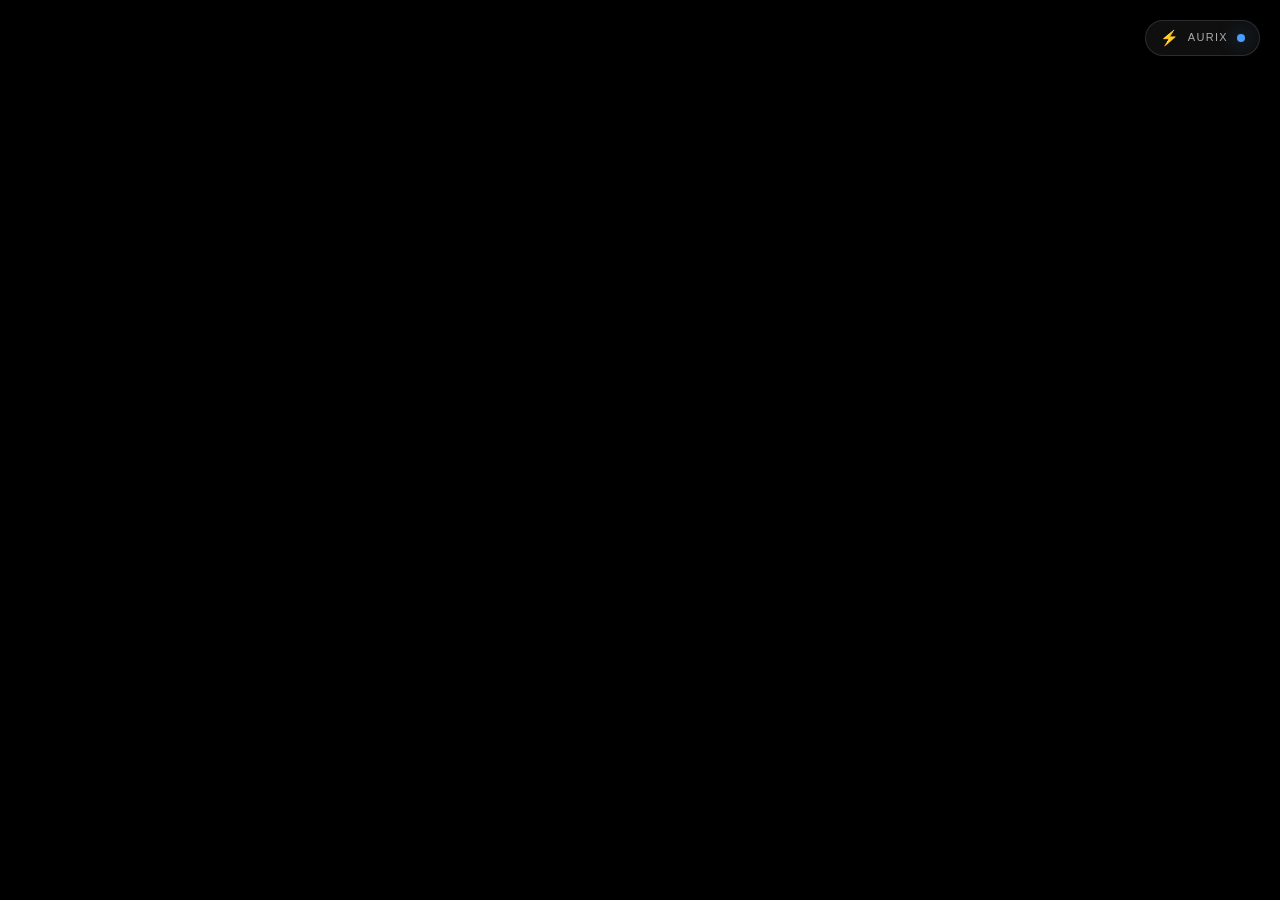
==== commit 455ef829: "Agregar boton de poder separado en parte superior con autohide y mantener accion en el menu de 3 pun" ====
--- a/index.html
+++ b/index.html
@@ -29,6 +29,7 @@
   <div id="splash3" class="screen">
     <button id="startDot" class="pulse-dot" aria-label="Inicia la secuencia"></button>
     <p class="splash-action">Inicia la secuencia</p>
+    <a id="tryCoachBtn" class="try-coach-btn" href="https://teclingo-chat.vercel.app/" target="_blank" rel="noopener">PRUEBA NUESTRO COACH DE INGLES Y PRACTICA GRATIS CON EL</a>
   </div>
 
   <!-- ACTIVACION -->
--- a/styles.css
+++ b/styles.css
@@ -38,7 +38,7 @@
   display: flex;
   flex-direction: column;
   align-items: center;
-  justify-content: center;
+  justify-content: flex-start;
   gap: 18px;
   padding: 24px;
   text-align: center;
@@ -74,6 +74,15 @@
 .splash-text.sub {
   font-size: clamp(22px, 3.5vw, 42px);
   color: var(--white-70);
+}
+
+#splash2 {
+  gap: 2px !important;
+}
+
+#splash2 .splash-text.sub {
+  margin-top: -6px !important;
+  line-height: 1.3 !important;
 }
 
 .splash-action {
@@ -1135,6 +1144,106 @@
   }
 }
 
+/* ============================================
+   BOTON DE PODER SEPARADO (PARTE SUPERIOR)
+   Se oculta solo y vuelve tocando la esquina
+============================================ */
+
+.aurix-power-top {
+  position: fixed;
+  top: 20px;
+  right: 20px;
+  z-index: 13010;
+  display: flex;
+  align-items: center;
+  gap: 9px;
+  padding: 10px 15px;
+  border-radius: 999px;
+  background: rgba(255, 255, 255, 0.06);
+  border: 1px solid rgba(255, 255, 255, 0.12);
+  color: white;
+  cursor: pointer;
+  backdrop-filter: blur(18px);
+  -webkit-backdrop-filter: blur(18px);
+  box-shadow: 0 12px 35px rgba(0, 0, 0, 0.28);
+  transition: 0.25s ease, opacity 0.35s ease, visibility 0.35s ease;
+  font-family: inherit;
+  margin: 0 !important;
+}
+
+.aurix-power-top:hover {
+  background: rgba(255, 255, 255, 0.12);
+  transform: translateY(-2px);
+}
+
+.aurix-power-top .aurix-power-icon {
+  font-size: 15px;
+}
+
+.aurix-power-top .aurix-power-text {
+  font-size: 11px;
+  letter-spacing: 0.12em;
+  text-transform: uppercase;
+  color: rgba(255, 255, 255, 0.65);
+}
+
+.aurix-power-top .aurix-power-led {
+  width: 8px;
+  height: 8px;
+  border-radius: 50%;
+  background: rgba(255, 255, 255, 0.15);
+  transition: 0.3s ease;
+}
+
+.aurix-power-top.on .aurix-power-led {
+  background: #4a9eff;
+  box-shadow: 0 0 18px rgba(74, 158, 255, 0.65);
+  animation: aurixPowerLed 2s ease-in-out infinite;
+}
+
+.aurix-power-top.off .aurix-power-led {
+  background: rgba(255, 255, 255, 0.15);
+  box-shadow: none;
+  animation: none;
+}
+
+.aurix-power-top.hidden {
+  opacity: 0 !important;
+  visibility: hidden !important;
+  pointer-events: none !important;
+  transform: translateY(-8px);
+}
+
+.aurix-power-hotspot {
+  position: fixed;
+  top: 0;
+  right: 0;
+  width: 64px;
+  height: 64px;
+  z-index: 13005;
+  cursor: pointer;
+  background: transparent;
+  border: none;
+  outline: none;
+}
+
+@media (max-width: 720px) {
+  .aurix-power-top {
+    top: 14px;
+    right: 14px;
+    padding: 8px 12px;
+  }
+
+  .aurix-power-top .aurix-power-text {
+    font-size: 10px;
+  }
+
+  .aurix-power-hotspot {
+    width: 56px;
+    height: 56px;
+  }
+}
+
 .aurix-off-overlay {
   position: fixed;
   inset: 0;
@@ -1290,6 +1399,13 @@
   border-radius: 20px;
   background: rgba(74, 158, 255, 0.04);
   border: 1px solid rgba(74, 158, 255, 0.08);
+}
+
+.mp-final-es {
+  margin-top: 8px;
+  font-size: 13px;
+  line-height: 1.6;
+  color: rgba(255, 255, 255, 0.6);
 }
 
 .mp-final .en-quote {
@@ -1545,9 +1661,11 @@
 .phrase-tools {
   display: inline-flex;
   align-items: center;
+  flex-wrap: wrap;
   gap: 6px;
   margin-left: 8px;
   vertical-align: middle;
+  max-width: 100%;
 }
 
 .phrase-btn {
@@ -1588,14 +1706,19 @@
 
 @media (max-width: 720px) {
   .phrase-tools {
-    display: flex;
+    display: inline-flex;
+    flex-wrap: wrap;
+    align-items: center;
+    gap: 6px;
     margin: 6px 0 0 0;
+    max-width: 100%;
   }
 
   .phrase-btn {
-    flex: 1;
-    padding: 8px 10px;
-    font-size: 12px;
+    flex: 0 1 auto;
+    white-space: nowrap;
+    padding: 6px 10px;
+    font-size: 11px;
   }
 }
 
@@ -1714,30 +1837,51 @@
     grid-template-columns: 1fr;
     gap: 10px;
   }
-  
+
   .rod-channel {
     display: grid;
-    grid-template-columns: 1fr auto auto;
+    grid-template-columns: 1fr auto;
+    grid-template-areas:
+      "title title"
+      "pronouns verb"
+      "es es";
     align-items: center;
-    text-align: left;
+    text-align: center;
     padding: 14px 18px;
-    gap: 12px;
-  }
-  
-  .rod-channel-title {
+    gap: 6px 12px;
+  }
+
+  .rod-channel .rod-channel-title {
+    grid-area: title;
     margin-bottom: 0;
     font-size: 10px;
-  }
-  
-  .rod-channel-pronouns {
+    width: 100%;
+    white-space: normal;
+  }
+
+  .rod-channel .rod-channel-pronouns {
+    grid-area: pronouns;
     margin-bottom: 0;
-    text-align: center;
-  }
-  
-  .rod-channel-verb {
+    text-align: right;
+    min-width: 0;
+    white-space: normal;
+  }
+
+  .rod-channel .rod-channel-verb {
+    grid-area: verb;
     font-size: 22px;
-  }
-  
+    text-align: left;
+    white-space: nowrap;
+  }
+
+  .rod-channel .n0-block-es {
+    grid-area: es;
+    margin-top: 0;
+    width: 100%;
+    white-space: normal;
+    word-break: normal;
+  }
+
   .rod-target {
     font-size: 36px;
   }
@@ -1930,6 +2074,18 @@
   overflow-x: hidden !important;
   padding: 16px 12px 110px !important;
   -webkit-overflow-scrolling: touch;
+  overscroll-behavior: contain;
+  scrollbar-width: thin;
+  scrollbar-color: rgba(255, 255, 255, 0.18) transparent;
+}
+
+.screen::-webkit-scrollbar {
+  width: 6px;
+}
+
+.screen::-webkit-scrollbar-thumb {
+  background: rgba(255, 255, 255, 0.18);
+  border-radius: 999px;
 }
 
 .screen > * {
@@ -2231,6 +2387,51 @@
 
   #splash3 {
     gap: 22px !important;
+  }
+}
+
+/* ============================================
+   BOTON: PRUEBA NUESTRO COACH DE INGLES
+============================================ */
+
+.try-coach-btn {
+  display: inline-flex;
+  align-items: center;
+  justify-content: center;
+  text-align: center;
+  padding: 13px 24px !important;
+  font-size: 12px !important;
+  line-height: 1.5 !important;
+  border-radius: 999px !important;
+  border: 1px solid rgba(255, 255, 255, 0.35);
+  background: rgba(255, 255, 255, 0.1) !important;
+  backdrop-filter: blur(14px);
+  -webkit-backdrop-filter: blur(14px);
+  color: rgba(255, 255, 255, 0.92);
+  text-decoration: none;
+  font-weight: 600;
+  letter-spacing: 0.2px;
+  box-shadow: 0 8px 30px rgba(0, 0, 0, 0.25);
+  transition: 0.25s ease;
+  cursor: pointer;
+  max-width: 90% !important;
+  position: absolute !important;
+  left: 50% !important;
+  transform: translateX(-50%) !important;
+  bottom: 42px !important;
+  margin: 0 !important;
+}
+
+.try-coach-btn:hover {
+  background: rgba(255, 255, 255, 0.18) !important;
+  box-shadow: 0 12px 35px rgba(0, 0, 0, 0.32);
+}
+
+@media (max-width: 720px) {
+  .try-coach-btn {
+    font-size: 11px !important;
+    padding: 12px 18px !important;
+    bottom: 30px !important;
   }
 }
 
@@ -2490,9 +2691,11 @@
   width: 62vmin;
   height: 62vmin;
   transform: translateY(-50%);
+  transform-origin: 50% 50%;
   z-index: 0;
   border-radius: 50%;
   pointer-events: none;
+  opacity: 0.3;
   background: conic-gradient(
     from 0deg,
     #06263f, #0a4d7a, #0e6fb0, #063a5e,
@@ -2500,7 +2703,7 @@
     #0a4d7a, #06263f, #0e6fb0, #04202f,
     #0d7cc4, #07476f, #0a5c94, #06263f
   );
-  filter: blur(1px) saturate(1.25);
+  filter: blur(20px) saturate(1.25);
   box-shadow:
     0 0 60px rgba(20, 140, 255, 0.25),
     0 0 140px rgba(20, 140, 255, 0.12),
@@ -2539,18 +2742,17 @@
 }
 
 @keyframes orbBreathe {
-  0%, 100% { filter: blur(1px) saturate(1.25) brightness(1); }
-  50% { filter: blur(1px) saturate(1.4) brightness(1.18); }
-}
-
-/* ============================================
-   ESTADO: AURIX ESTÁ HABLANDO
-============================================ */
-
+  0%, 100% { filter: blur(20px) saturate(1.25) brightness(1); }
+  50% { filter: blur(20px) saturate(1.4) brightness(1.18); }
+}
+
+/* El orbe nunca compite con el contenido frontal: pivote de rotación
+   anclado al centro geométrico y desenfoque alto. */
 body.aurix-speaking .aurix-orb {
   animation:
     orbSpin 4s linear infinite,
     orbTalk 1.1s ease-in-out infinite;
+  opacity: 0.35;
   box-shadow:
     0 0 90px rgba(30, 160, 255, 0.4),
     0 0 200px rgba(30, 160, 255, 0.18),
@@ -2755,6 +2957,31 @@
   overflow: hidden;
 }
 
+/* En la pantalla de ADN el orbe NO se renderiza (jerarquía visual:
+   la hélice es la única protagonista). Se restaura al salir. */
+body.dna-active .aurix-orb {
+  display: none;
+}
+
+/* Halo radial estático detrás de la hélice: sin rotación,
+   sin animación, sin parallax, sin pulso. Casi 0 GPU. */
+.dna2-halo {
+  position: absolute;
+  left: 50%;
+  top: 50%;
+  width: min(88vmin, 620px);
+  height: min(88vmin, 620px);
+  transform: translate(-50%, -50%);
+  border-radius: 50%;
+  background: radial-gradient(
+    circle at 50% 50%,
+    rgba(20, 140, 255, 0.15),
+    rgba(20, 140, 255, 0.04) 55%,
+    transparent 62%
+  );
+  pointer-events: none;
+}
+
 #dna2Stars {
   position: absolute;
   inset: 0;
@@ -2825,6 +3052,33 @@
   color: rgba(255, 255, 255, 0.4);
   text-transform: uppercase;
   text-align: center;
+}
+
+.dna-mic-panel {
+  position: absolute;
+  inset: 0;
+  z-index: 4;
+  display: flex;
+  align-items: center;
+  justify-content: center;
+  padding: 20px 16px;
+  background: rgba(4, 7, 15, 0.55);
+  backdrop-filter: blur(6px);
+  -webkit-backdrop-filter: blur(6px);
+  animation: dnaMicIn 0.4s ease-out both;
+}
+
+.dna-mic-panel .ms-card {
+  width: min(430px, 100%);
+}
+
+.dna-mic-panel.dna-mic-done {
+  display: none;
+}
+
+@keyframes dnaMicIn {
+  0% { opacity: 0; transform: translateY(14px); }
+  100% { opacity: 1; transform: translateY(0); }
 }
 
 @media (max-width: 720px) {
@@ -3667,35 +3921,279 @@
 }
 
 /* ============================================
-   SESION 4: EJERCICIOS Y REGLAS
+   SESION 2: NIVEL 0 (SINGULAR, PLURAL Y PRONOMBRES)
 ============================================ */
 
-.s4-row {
-  padding: 10px 12px;
-  border-radius: 14px;
+.n0-block-es {
+  font-size: 12px;
+  color: rgba(255, 255, 255, 0.6);
+  line-height: 1.5;
+  margin-top: 4px;
+}
+
+.n0-table {
+  display: grid;
+  gap: 8px;
+  margin-top: 20px;
+}
+
+.n0-table-head {
+  display: grid;
+  grid-template-columns: auto 1fr auto;
+  gap: 4px 12px;
+  padding: 0 12px;
+}
+
+.n0-table-head span {
+  font-size: 11px;
+  text-transform: uppercase;
+  letter-spacing: 0.12em;
+  color: rgba(255, 255, 255, 0.4);
+  text-align: center;
+  font-weight: 600;
+}
+
+.n0-row {
+  display: grid;
+  grid-template-columns: auto 1fr auto;
+  gap: 4px 12px;
+  align-items: center;
+  padding: 8px 12px;
+  min-height: 56px;
+  margin-top: 8px;
+  border-radius: 12px;
   background: rgba(255, 255, 255, 0.03);
-  border: 1px solid rgba(255, 255, 255, 0.06);
-  display: flex;
-  flex-direction: column;
-  gap: 8px;
-  margin-top: 10px;
-}
-
-.s4-es {
+  border: 1px solid rgba(255, 255, 255, 0.08);
+}
+
+.n0-row .s4-input {
+  width: 100%;
+  height: 44px;
+}
+
+.n0-row .n0-select {
+  width: 110px;
+  justify-self: end;
+}
+
+.n0-row .s4-answer {
+  grid-column: 1 / -1;
+  min-height: 0;
+}
+
+.n0-es {
   font-size: 13px;
-  color: rgba(255, 255, 255, 0.7);
-}
-
-.s4-input {
+  font-weight: 700;
+  color: #ffffff;
+  text-align: left;
+}
+
+.n0-select {
   width: 100%;
+  height: 44px;
   background: rgba(255, 255, 255, 0.05);
   border: 1px solid rgba(255, 255, 255, 0.09);
   border-radius: 10px;
-  padding: 8px 10px;
+  padding: 0 10px;
   color: #ffffff;
   font-size: 13px;
   font-family: inherit;
   outline: none;
+}
+
+.n0-ex-es {
+  color: rgba(255, 255, 255, 0.75);
+  font-size: 14px;
+  font-weight: 500;
+  text-align: center;
+  margin: 6px 0 4px;
+}
+
+.n0-select option {
+  background: #0d1626;
+  color: #ffffff;
+}
+
+.n0-select.ok {
+  border-color: rgba(80, 220, 140, 0.5);
+}
+
+.n0-select.bad {
+  border-color: rgba(255, 95, 109, 0.5);
+}
+
+@media (max-width: 340px) {
+  .n0-table-head {
+    display: none;
+  }
+
+  .n0-row {
+    grid-template-columns: 1fr;
+    gap: 4px;
+  }
+
+  .n0-row .n0-select {
+    width: 100%;
+  }
+}
+
+.s6-row {
+  display: grid;
+  grid-template-columns: auto 1fr auto;
+  gap: 4px 12px;
+  align-items: center;
+  padding: 8px 12px;
+  min-height: 56px;
+  margin-top: 8px;
+  border-radius: 12px;
+  background: rgba(255, 255, 255, 0.03);
+  border: 1px solid rgba(255, 255, 255, 0.08);
+}
+
+.s6-row .n0-en {
+  text-align: left;
+  min-width: 0;
+}
+
+.s6-row .s6-ans {
+  min-width: 0;
+  flex-direction: row;
+  align-items: center;
+  gap: 8px;
+}
+
+.s6-row .n0-select {
+  width: 110px;
+  justify-self: end;
+}
+
+.s6-row .s4-answer {
+  grid-column: 1 / -1;
+  min-height: 0;
+}
+
+/* Variante Formato Maestro: etiqueta en + (es) + dropdown compacto */
+.s6-row:has(> .s6-es) {
+  grid-template-columns: minmax(0, 1fr) auto;
+}
+
+.s6-row:has(> .s6-es) > .s6-es {
+  font-size: 14px;
+  font-weight: 600;
+  color: #ffffff;
+  line-height: 1.35;
+  text-align: left;
+  min-width: 0;
+}
+
+.s6-row:has(> .s6-es) > .s6-es i {
+  font-style: italic;
+  font-weight: 400;
+  font-size: 12px;
+  color: rgba(255, 255, 255, 0.55);
+}
+
+.s6-row:has(> .s6-es) > .n0-select {
+  width: 110px;
+  justify-self: end;
+}
+
+@media (max-width: 340px) {
+  .s6-row {
+    grid-template-columns: 1fr;
+    gap: 4px;
+    padding: 8px 10px;
+  }
+
+  .s6-row .n0-select {
+    width: 100%;
+  }
+
+  .s6-row:has(> .s6-es) {
+    grid-template-columns: 1fr;
+  }
+}
+
+.s6-ans {
+  display: flex;
+  flex-direction: column;
+  gap: 4px;
+}
+
+.n0-en {
+  font-size: 14px;
+  font-weight: 700;
+  color: #ffffff;
+  text-align: center;
+}
+
+.s6-vocab {
+  font-size: 13px;
+  line-height: 1.7;
+  color: rgba(255, 255, 255, 0.7);
+  margin-bottom: 14px;
+}
+
+.s6-chip {
+  display: inline-block;
+  margin: 3px 4px 3px 0;
+  font-size: 12px;
+}
+
+/* ============================================
+   SESION 4: EJERCICIOS Y REGLAS
+============================================ */
+
+.s4-row {
+  display: grid;
+  grid-template-columns: minmax(0, 1fr) minmax(0, 1.4fr);
+  gap: 4px 12px;
+  align-items: center;
+  padding: 8px 12px;
+  margin-top: 8px;
+  border-radius: 12px;
+  background: rgba(255, 255, 255, 0.03);
+  border: 1px solid rgba(255, 255, 255, 0.06);
+}
+
+.s4-es {
+  font-size: 13px;
+  color: rgba(255, 255, 255, 0.7);
+  text-align: left;
+  min-width: 0;
+}
+
+.s4-input {
+  width: 100%;
+  height: 44px;
+  background: rgba(255, 255, 255, 0.05);
+  border: 1px solid rgba(255, 255, 255, 0.09);
+  border-radius: 10px;
+  padding: 0 10px;
+  color: #ffffff;
+  font-size: 13px;
+  font-family: inherit;
+  outline: none;
+}
+
+.s4-input.s4-textarea {
+  height: auto;
+  min-height: 96px;
+  padding: 10px;
+  resize: vertical;
+  line-height: 1.5;
+}
+
+.s4-row .s4-answer {
+  grid-column: 1 / -1;
+  min-height: 0;
+}
+
+@media (max-width: 340px) {
+  .s4-row {
+    grid-template-columns: 1fr;
+    gap: 4px;
+  }
 }
 
 .s4-input.ok {
@@ -3978,11 +4476,61 @@
   min-width: 0 !important;
 }
 
-/* 4) Frases en inglés: siempre pueden partir */
+/* 4) Frases en inglés: envuelven por PALABRAS, nunca letra a letra */
 .en-quote {
   white-space: normal !important;
-  overflow-wrap: anywhere !important;
-  word-break: break-word !important;
+  word-break: normal !important;
+  overflow-wrap: break-word !important;
+}
+
+/* 4b) GUARDIAN ANTICOLAPSO:
+   Ningun texto se renderiza una letra por linea. Se anula cualquier
+   writing-mode vertical heredado y se obliga a envolver por palabras. */
+.ob-card *,
+.card *,
+.mic-card *,
+.ms-card * {
+  writing-mode: horizontal-tb !important;
+  text-orientation: initial !important;
+  word-break: normal !important;
+}
+
+.ob-card p,
+.ob-card div,
+.ob-card span,
+.ob-card strong,
+.ob-card b,
+.card p,
+.card div,
+.card span,
+.card strong,
+.card b {
+  max-width: 100%;
+}
+
+.ob-card .en-quote,
+.card .en-quote {
+  display: inline;
+  min-width: 0;
+}
+
+/* 4c) Texto flexible dentro de filas flex: nunca se aplasta a 0px */
+.ob-card [class*="rule"] p,
+.ob-card [class*="rule"] span,
+.ob-card [class*="rule"] strong,
+.ob-card [class*="block"] p,
+.ob-card [class*="block"] span,
+.ob-card [class*="block"] strong {
+  flex: 1 1 auto;
+  min-width: 0;
+}
+
+/* 4d) Columnas auto de grid con traducciones largas: nunca expulsan al titulo */
+.rod-channel .n0-block-es,
+.n0-block-es {
+  display: block;
+  width: 100%;
+  overflow-wrap: normal;
 }
 
 /* 5) Herramientas de frase: envolver si no caben */
@@ -4568,6 +5116,33 @@
   transform: scale(0.92);
 }
 
+.aurix-menu-feedback {
+  position: fixed;
+  right: 16px;
+  bottom: 140px;
+  z-index: 13090;
+  background: rgba(8, 14, 24, 0.92);
+  border: 1px solid rgba(74, 158, 255, 0.35);
+  color: rgba(230, 242, 255, 0.95);
+  padding: 9px 16px;
+  border-radius: 999px;
+  font-size: 13px;
+  font-weight: 600;
+  letter-spacing: 0.02em;
+  opacity: 0;
+  pointer-events: none;
+  transform: translateY(8px);
+  transition: opacity 0.35s ease, transform 0.35s ease;
+  backdrop-filter: blur(14px);
+  -webkit-backdrop-filter: blur(14px);
+  box-shadow: 0 12px 34px rgba(0, 0, 0, 0.45);
+}
+
+.aurix-menu-feedback.show {
+  opacity: 1;
+  transform: translateY(0);
+}
+
 #aurixMenuDock {
   position: fixed;
   right: 10px;
@@ -4618,6 +5193,18 @@
   padding: 9px 14px !important;
 }
 
+/* El menu unico queda oculto durante el protocolo de inicio
+   y solo se habilita al terminar el onboarding (post-ADN). */
+#aurixMenuLauncher,
+#aurixMenuDock {
+  display: none !important;
+}
+
+#aurixMenuLauncher.menu-enabled,
+#aurixMenuDock.menu-enabled {
+  display: flex !important;
+}
+
 /* La flecha del setup de mic ahora señala al menu */
 .ms-arrow {
   left: auto !important;
@@ -4689,3 +5276,668 @@
   margin-top: 10px;
   line-height: 1.6;
 }
+
+.mp-phrase-es {
+  color: rgba(255, 255, 255, 0.6);
+  font-size: 13px;
+  font-weight: 400;
+}
+
+.vocab-filters {
+  display: flex;
+  gap: 8px;
+  margin: 12px 0 4px;
+  flex-wrap: wrap;
+}
+
+.vocab-tab {
+  flex: 1;
+  min-width: 130px;
+  padding: 9px 12px;
+  border-radius: 10px;
+  border: 1px solid rgba(255, 255, 255, 0.12);
+  background: rgba(255, 255, 255, 0.04);
+  color: rgba(255, 255, 255, 0.75);
+  font-size: 13px;
+  cursor: pointer;
+}
+
+.vocab-tab.active {
+  background: linear-gradient(135deg, rgba(120, 90, 255, 0.35), rgba(90, 140, 255, 0.35));
+  border-color: rgba(150, 130, 255, 0.55);
+  color: #fff;
+  font-weight: 600;
+}
+
+.vocab-cats {
+  display: flex;
+  gap: 8px;
+  flex-wrap: wrap;
+  margin: 6px 0 10px;
+}
+
+.vocab-cat {
+  padding: 5px 11px;
+  border-radius: 999px;
+  border: 1px solid rgba(255, 255, 255, 0.12);
+  background: transparent;
+  color: rgba(255, 255, 255, 0.6);
+  font-size: 12px;
+  cursor: pointer;
+}
+
+.vocab-cat.active {
+  background: rgba(255, 215, 120, 0.18);
+  border-color: rgba(255, 215, 120, 0.5);
+  color: #ffe79a;
+}
+
+.vocab-list {
+  display: flex;
+  flex-direction: column;
+  gap: 8px;
+  margin-top: 10px;
+  max-height: 340px;
+  overflow-y: auto;
+}
+
+.vocab-item {
+  background: rgba(255, 255, 255, 0.045);
+  border: 1px solid rgba(255, 255, 255, 0.09);
+  border-radius: 12px;
+  padding: 10px 12px;
+  line-height: 1.55;
+}
+
+.vocab-say {
+  cursor: pointer;
+  float: right;
+  font-size: 15px;
+  opacity: 0.8;
+}
+
+.vocab-say:hover {
+  opacity: 1;
+}
+
+.vocab-en {
+  font-size: 15px;
+  font-weight: 700;
+  color: #fff;
+}
+
+.vocab-es {
+  color: rgba(255, 235, 160, 0.95);
+  font-size: 13px;
+  font-weight: 600;
+  margin-left: 6px;
+}
+
+.vocab-forms {
+  margin-top: 4px;
+  display: flex;
+  flex-direction: column;
+  gap: 2px;
+}
+
+.vocab-form {
+  color: rgba(255, 255, 255, 0.62);
+  font-size: 12px;
+}
+
+.vocab-form b {
+  color: rgba(255, 255, 255, 0.85);
+  font-weight: 600;
+}
+
+.vocab-form i {
+  color: rgba(255, 215, 120, 0.7);
+  font-style: normal;
+  font-size: 11px;
+}
+
+/* ============================================
+   PANEL DE SESIONES: FILAS COMPACTAS + ACORDEÓN
+   Hero "SIGUIENTE MISIÓN" + progreso sticky.
+============================================ */
+
+.ss-panel-card {
+  max-height: calc(100vh - 70px);
+  overflow-y: auto;
+  overflow-x: hidden;
+  overscroll-behavior: contain;
+  width: min(560px, 100%);
+  text-align: left;
+  scrollbar-width: thin;
+  scrollbar-color: rgba(255, 255, 255, 0.15) transparent;
+  padding: 18px 18px 22px;
+}
+
+.ss-panel-card::-webkit-scrollbar {
+  width: 6px;
+}
+
+.ss-panel-card::-webkit-scrollbar-thumb {
+  background: rgba(255, 255, 255, 0.15);
+  border-radius: 999px;
+}
+
+/* --- Progreso sticky (siempre visible) --- */
+
+.ss-progress-sticky {
+  position: sticky;
+  top: -18px;
+  z-index: 6;
+  margin: -18px -18px 0;
+  padding: 16px 18px 12px;
+  background: rgba(8, 10, 18, 0.92);
+  backdrop-filter: blur(14px);
+  -webkit-backdrop-filter: blur(14px);
+  border-bottom: 1px solid rgba(255, 255, 255, 0.06);
+}
+
+.ss-progress-row {
+  display: flex;
+  align-items: baseline;
+  justify-content: space-between;
+  margin-bottom: 6px;
+}
+
+.ss-progress-label {
+  font-size: 11px;
+  letter-spacing: 0.28em;
+  text-transform: uppercase;
+  color: rgba(255, 255, 255, 0.55);
+  font-weight: 600;
+}
+
+.ss-progress-count {
+  font-size: 13px;
+  font-weight: 700;
+  color: rgba(160, 205, 255, 0.95);
+}
+
+.ss-progress-sticky .ss-progress-track {
+  height: 6px;
+  margin: 0;
+}
+
+/* --- Hero "SIGUIENTE MISIÓN" --- */
+
+.ss-hero {
+  position: relative;
+  z-index: 1;
+  margin: 14px 0 14px;
+  padding: 16px;
+  border-radius: 16px;
+  background: linear-gradient(135deg, rgba(74, 158, 255, 0.16), rgba(108, 92, 231, 0.12));
+  border: 1px solid rgba(74, 158, 255, 0.35);
+  box-shadow: 0 0 26px rgba(74, 158, 255, 0.12);
+  text-align: left;
+}
+
+.ss-hero-label {
+  font-size: 10px;
+  letter-spacing: 0.24em;
+  text-transform: uppercase;
+  color: rgba(140, 190, 255, 0.95);
+  font-weight: 700;
+  margin-bottom: 6px;
+}
+
+.ss-hero-title {
+  font-size: 15px;
+  font-weight: 700;
+  color: #ffffff;
+  line-height: 1.35;
+  margin-bottom: 12px;
+}
+
+.ss-hero-cta {
+  width: 100%;
+}
+
+.ss-hero-all {
+  background: linear-gradient(135deg, rgba(80, 220, 140, 0.16), rgba(74, 158, 255, 0.1));
+  border-color: rgba(80, 220, 140, 0.4);
+}
+
+.ss-hero-all .ss-hero-label {
+  color: rgba(130, 230, 175, 0.95);
+}
+
+/* --- Acordeón --- */
+
+.ss-sec {
+  margin-top: 8px;
+}
+
+.ss-sec-head {
+  width: 100%;
+  display: flex;
+  align-items: center;
+  justify-content: space-between;
+  gap: 10px;
+  background: rgba(255, 255, 255, 0.04);
+  border: 1px solid rgba(255, 255, 255, 0.08);
+  color: rgba(255, 255, 255, 0.75);
+  border-radius: 12px;
+  padding: 11px 14px;
+  font-size: 12px;
+  font-weight: 700;
+  letter-spacing: 0.08em;
+  cursor: pointer;
+  font-family: inherit;
+  transition: background 0.2s ease, color 0.2s ease;
+  min-height: 44px;
+}
+
+.ss-sec-head:hover {
+  background: rgba(255, 255, 255, 0.08);
+  color: #ffffff;
+}
+
+.ss-sec-count {
+  color: rgba(140, 190, 255, 0.9);
+  font-weight: 600;
+}
+
+.ss-sec-chev {
+  transition: transform 0.25s ease;
+  color: rgba(255, 255, 255, 0.5);
+  font-size: 11px;
+}
+
+.ss-sec:not(.open) .ss-sec-chev {
+  transform: rotate(-90deg);
+}
+
+.ss-sec-body {
+  overflow: hidden;
+  transition: max-height 0.25s ease;
+}
+
+.ss-sec-empty {
+  padding: 14px;
+  color: rgba(255, 255, 255, 0.35);
+  font-size: 13px;
+  text-align: center;
+}
+
+/* --- Filas compactas --- */
+
+.ss-row {
+  display: flex;
+  align-items: center;
+  gap: 10px;
+  min-height: 56px;
+  padding: 10px 12px;
+  margin-top: 6px;
+  border-radius: 12px;
+  border: 1px solid rgba(255, 255, 255, 0.07);
+  background: rgba(255, 255, 255, 0.03);
+  cursor: pointer;
+  transition: background 0.2s ease, border-color 0.2s ease, box-shadow 0.2s ease;
+}
+
+.ss-row:hover {
+  background: rgba(255, 255, 255, 0.06);
+}
+
+.ss-row.available {
+  border-color: rgba(74, 158, 255, 0.4);
+  background: rgba(74, 158, 255, 0.08);
+  box-shadow: 0 0 18px rgba(74, 158, 255, 0.1);
+}
+
+.ss-row.completed {
+  border-color: rgba(80, 220, 140, 0.3);
+  background: rgba(80, 220, 140, 0.05);
+}
+
+.ss-row.locked {
+  opacity: 0.5;
+}
+
+.ss-ico {
+  flex-shrink: 0;
+  width: 28px;
+  height: 28px;
+  display: inline-flex;
+  align-items: center;
+  justify-content: center;
+  border-radius: 50%;
+  font-size: 12px;
+}
+
+.ss-row.completed .ss-ico {
+  color: rgba(80, 220, 140, 0.95);
+  background: rgba(80, 220, 140, 0.12);
+}
+
+.ss-row.available .ss-ico {
+  color: rgba(140, 190, 255, 0.95);
+  background: rgba(74, 158, 255, 0.14);
+}
+
+.ss-row.locked .ss-ico {
+  color: rgba(255, 255, 255, 0.45);
+}
+
+.ss-row-txt {
+  flex: 1;
+  min-width: 0;
+  display: flex;
+  flex-direction: column;
+  gap: 1px;
+  line-height: 1.3;
+}
+
+.ss-row-num {
+  font-size: 9px;
+  letter-spacing: 0.2em;
+  color: rgba(255, 255, 255, 0.45);
+  font-weight: 700;
+  text-transform: uppercase;
+}
+
+.ss-row.available .ss-row-num {
+  color: rgba(140, 190, 255, 0.8);
+}
+
+.ss-row-title {
+  font-size: 14px;
+  font-weight: 600;
+  color: rgba(255, 255, 255, 0.92);
+  white-space: nowrap;
+  overflow: hidden;
+  text-overflow: ellipsis;
+}
+
+.ss-chip {
+  flex-shrink: 0;
+  padding: 5px 10px;
+  border-radius: 999px;
+  font-size: 11px;
+  font-weight: 700;
+  letter-spacing: 0.04em;
+  white-space: nowrap;
+}
+
+.ss-row.completed .ss-chip {
+  color: rgba(80, 220, 140, 0.95);
+  background: rgba(80, 220, 140, 0.12);
+}
+
+.ss-row.available .ss-chip {
+  color: rgba(140, 190, 255, 0.95);
+  background: rgba(74, 158, 255, 0.16);
+}
+
+/* --- Migración animada (sesión recién completada) --- */
+
+.ss-just-done {
+  animation: ssJustDone 0.45s ease;
+  background: rgba(80, 220, 140, 0.16);
+  border-color: rgba(80, 220, 140, 0.55);
+}
+
+@keyframes ssJustDone {
+  0% { opacity: 0; transform: translateY(10px); }
+  100% { opacity: 1; transform: translateY(0); }
+}
+
+/* --- Toast del panel --- */
+
+.ss-toast {
+  position: fixed;
+  top: 76px;
+  left: 50%;
+  transform: translateX(-50%) translateY(-16px);
+  z-index: 13050;
+  background: rgba(8, 14, 24, 0.88);
+  border: 1px solid rgba(140, 190, 255, 0.3);
+  color: rgba(200, 220, 255, 0.95);
+  padding: 10px 18px;
+  border-radius: 999px;
+  font-size: 13px;
+  opacity: 0;
+  pointer-events: none;
+  transition: all 0.4s ease;
+  backdrop-filter: blur(14px);
+  -webkit-backdrop-filter: blur(14px);
+  max-width: 90vw;
+  text-align: center;
+}
+
+.ss-toast.show {
+  opacity: 1;
+  transform: translateX(-50%) translateY(0);
+}
+
+@media (max-width: 720px) {
+  .ss-panel-card {
+    max-height: calc(100dvh - 150px);
+  }
+
+  .ss-progress-sticky {
+    top: -18px;
+  }
+}
+
+/* ============================================
+   FORMATO MAESTRO: BLOQUES DE HABILIDADES (R/L/S/W)
+============================================ */
+
+.mb-panel-section {
+  margin-top: 28px;
+  border-top: 1px solid rgba(255, 255, 255, 0.08);
+  padding-top: 20px;
+}
+
+.mb-panel-title {
+  font-size: 13px;
+  font-weight: 700;
+  text-transform: uppercase;
+  letter-spacing: 0.1em;
+  color: rgba(255, 255, 255, 0.85);
+  margin-bottom: 4px;
+}
+
+.mb-panel-sub {
+  font-size: 12px;
+  color: rgba(255, 255, 255, 0.45);
+  margin-bottom: 14px;
+  line-height: 1.5;
+}
+
+.mb-pills {
+  display: flex;
+  flex-wrap: wrap;
+  gap: 8px;
+  margin: 14px 0;
+}
+
+.mb-pill {
+  padding: 10px 14px;
+  border-radius: 999px;
+  background: rgba(74, 158, 255, 0.08);
+  border: 1px solid rgba(74, 158, 255, 0.18);
+  font-size: 13px;
+  line-height: 1.5;
+}
+
+.mb-pill strong {
+  color: #ffffff;
+}
+
+.mb-pill span {
+  color: rgba(255, 255, 255, 0.55);
+}
+
+.mb-progress {
+  font-size: 11px;
+  color: rgba(255, 255, 255, 0.45);
+  text-transform: uppercase;
+  letter-spacing: 0.08em;
+  margin-bottom: 10px;
+}
+
+.mb-passage {
+  padding: 12px 14px;
+  border-radius: 16px;
+  background: rgba(255, 255, 255, 0.03);
+  border: 1px solid rgba(255, 255, 255, 0.07);
+  margin: 12px 0;
+}
+
+.mb-passage-line {
+  margin-bottom: 10px;
+}
+
+.mb-passage-line:last-child {
+  margin-bottom: 0;
+}
+
+.mb-passage-line .en-quote {
+  font-size: 14px;
+  line-height: 1.6;
+}
+
+.mb-passage-line .mb-es {
+  display: block;
+  font-size: 12px;
+  color: rgba(255, 255, 255, 0.55);
+  margin-top: 2px;
+}
+
+.mb-question-card {
+  padding: 12px 14px;
+  border-radius: 16px;
+  background: rgba(255, 255, 255, 0.03);
+  border: 1px solid rgba(255, 255, 255, 0.07);
+  margin-top: 10px;
+}
+
+.mb-question {
+  font-size: 14px;
+  font-weight: 700;
+  color: #ffffff;
+  margin-bottom: 2px;
+  line-height: 1.5;
+}
+
+.mb-question-es {
+  font-size: 12px;
+  color: rgba(255, 255, 255, 0.55);
+  margin-bottom: 8px;
+}
+
+.mb-option-grid {
+  display: grid;
+  gap: 8px;
+}
+
+.mb-option {
+  width: 100%;
+  text-align: left;
+  padding: 11px 14px;
+  border-radius: 12px;
+  background: rgba(255, 255, 255, 0.03);
+  border: 1px solid rgba(255, 255, 255, 0.08);
+  color: #ffffff;
+  font-size: 13px;
+  font-family: inherit;
+  cursor: pointer;
+  transition: all 0.2s ease;
+  white-space: normal;
+}
+
+.mb-option:not(:disabled):hover {
+  background: rgba(74, 158, 255, 0.1);
+  border-color: rgba(74, 158, 255, 0.3);
+}
+
+.mb-option:disabled {
+  cursor: default;
+  opacity: 0.75;
+}
+
+.mb-option.correct {
+  border-color: rgba(80, 220, 140, 0.6);
+  background: rgba(80, 220, 140, 0.12);
+}
+
+.mb-option.wrong {
+  border-color: rgba(255, 95, 109, 0.55);
+  background: rgba(255, 95, 109, 0.1);
+}
+
+.mb-option .mb-opt-en {
+  display: block;
+  font-weight: 600;
+  line-height: 1.4;
+}
+
+.mb-option .mb-opt-es {
+  display: block;
+  font-size: 11px;
+  color: rgba(255, 255, 255, 0.55);
+}
+
+.mb-feedback {
+  margin-top: 10px;
+  font-size: 13px;
+  font-weight: 600;
+  color: #ffffff;
+  min-height: 18px;
+  line-height: 1.5;
+}
+
+.mb-listen-card,
+.mb-speak-card {
+  padding: 14px;
+  border-radius: 16px;
+  background: rgba(255, 255, 255, 0.03);
+  border: 1px solid rgba(255, 255, 255, 0.07);
+  margin: 12px 0;
+}
+
+.mb-en {
+  font-size: 16px;
+  font-weight: 700;
+  color: #ffffff;
+  line-height: 1.6;
+  margin-bottom: 4px;
+}
+
+.mb-en .en-quote {
+  font-size: 16px;
+}
+
+.mb-es {
+  font-size: 12px;
+  color: rgba(255, 255, 255, 0.55);
+  line-height: 1.5;
+}
+
+.mb-speak-type {
+  display: inline-block;
+  font-size: 10px;
+  text-transform: uppercase;
+  letter-spacing: 0.1em;
+  padding: 3px 8px;
+  border-radius: 999px;
+  background: rgba(255, 150, 70, 0.12);
+  border: 1px solid rgba(255, 150, 70, 0.3);
+  color: rgba(255, 190, 120, 0.9);
+  margin-bottom: 10px;
+}
+
+.mb-row-actions {
+  display: flex;
+  flex-wrap: wrap;
+  gap: 8px;
+  margin-top: 12px;
+}
+
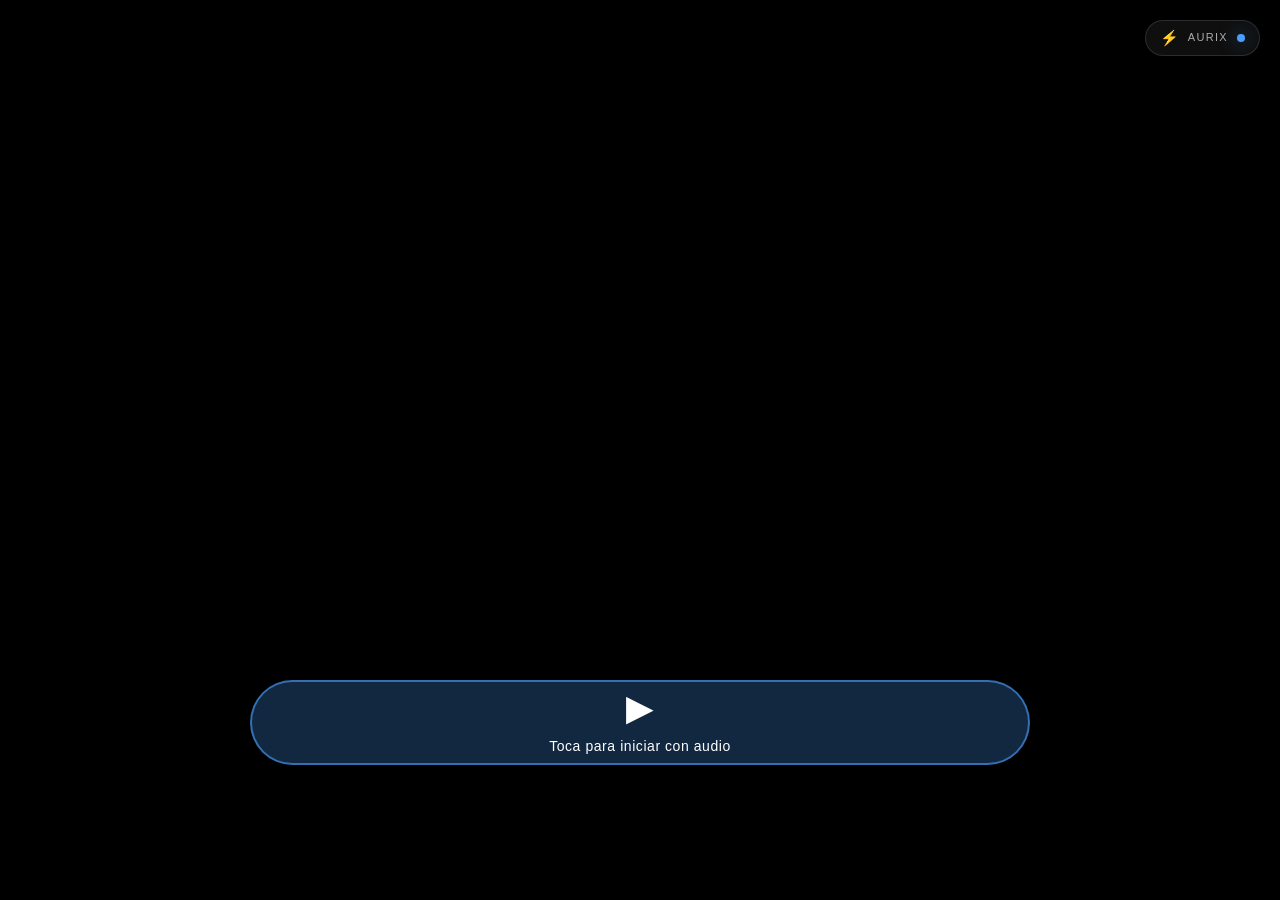
==== commit e069fd26: "feat: agrega boton play visible para desbloquear audio del intro en Vercel" ====
--- a/index.html
+++ b/index.html
@@ -12,6 +12,10 @@
   <!-- VIDEO SPLASH -->
   <div id="videoSplash" class="screen">
     <video id="introVideo" src="intro.mp4" muted playsinline preload="auto"></video>
+    <button id="playAudioBtn" class="play-audio-btn">
+      <span class="play-audio-icon">&#9654;</span>
+      <span class="play-audio-text">Toca para iniciar con audio</span>
+    </button>
   </div>
 
   <!-- SPLASH 1 -->
@@ -48,9 +52,11 @@
     </div>
   </div>
 
+  <script src="edge-tts.js"></script>
   <script src="tts.js"></script>
   <script src="audio.js"></script>
   <script src="voice.js"></script>
+  <script src="identity.js"></script>
   <script src="app.js"></script>
 </body>
 </html>
--- a/styles.css
+++ b/styles.css
@@ -60,6 +60,56 @@
   width: 100%;
   height: 100%;
   object-fit: cover;
+}
+
+.play-audio-btn {
+  position: absolute;
+  bottom: 15%;
+  left: 50%;
+  transform: translateX(-50%);
+  display: flex;
+  flex-direction: column;
+  align-items: center;
+  gap: 12px;
+  background: rgba(74, 158, 255, 0.25);
+  border: 2px solid rgba(74, 158, 255, 0.6);
+  border-radius: 60px;
+  padding: 20px 36px;
+  color: var(--white);
+  font-size: 16px;
+  font-weight: 500;
+  cursor: pointer;
+  backdrop-filter: blur(10px);
+  -webkit-backdrop-filter: blur(10px);
+  opacity: 0;
+  visibility: hidden;
+  transition: opacity 0.4s ease, visibility 0.4s ease, transform 0.2s ease;
+  z-index: 10;
+}
+
+.play-audio-btn.visible {
+  opacity: 1;
+  visibility: visible;
+}
+
+.play-audio-btn:hover {
+  transform: translateX(-50%) scale(1.05);
+  background: rgba(74, 158, 255, 0.4);
+  border-color: var(--blue);
+}
+
+.play-audio-btn:active {
+  transform: translateX(-50%) scale(0.97);
+}
+
+.play-audio-icon {
+  font-size: 36px;
+  line-height: 1;
+}
+
+.play-audio-text {
+  font-size: 14px;
+  letter-spacing: 0.04em;
 }
 
 .splash-text {
@@ -499,6 +549,12 @@
   width: 18px;
   height: 18px;
   accent-color: #4a9eff;
+}
+
+.aurix-divider {
+  height: 1px;
+  background: rgba(255, 255, 255, 0.12);
+  margin: 12px 0;
 }
 
 @media (max-width: 720px) {
@@ -5941,3 +5997,103 @@
   margin-top: 12px;
 }
 
+/* ============================================
+   LAKE IDENTITY — Login/Registro (FASE 6)
+============================================ */
+
+.lake-login-tabs {
+  display: flex;
+  gap: 4px;
+  margin-bottom: 16px;
+  background: rgba(255, 255, 255, 0.05);
+  border-radius: 10px;
+  padding: 4px;
+  backdrop-filter: blur(8px);
+  -webkit-backdrop-filter: blur(8px);
+}
+
+.lake-tab {
+  flex: 1;
+  padding: 10px 14px;
+  border: none;
+  border-radius: 8px;
+  background: transparent;
+  color: rgba(255, 255, 255, 0.45);
+  font-family: inherit;
+  font-size: 13px;
+  font-weight: 600;
+  cursor: pointer;
+  transition: all 0.25s ease;
+  letter-spacing: 0.02em;
+}
+
+.lake-tab:hover {
+  color: rgba(255, 255, 255, 0.7);
+  background: rgba(255, 255, 255, 0.04);
+}
+
+.lake-tab.active {
+  background: linear-gradient(135deg, rgba(0, 240, 255, 0.12), rgba(0, 240, 255, 0.06));
+  color: #00f0ff;
+  box-shadow:
+    0 0 12px rgba(0, 240, 255, 0.08),
+    inset 0 1px 0 rgba(0, 240, 255, 0.15);
+}
+
+.lake-error {
+  background: rgba(255, 80, 80, 0.1);
+  border: 1px solid rgba(255, 80, 80, 0.25);
+  color: #ff6b6b;
+  padding: 10px 14px;
+  border-radius: 8px;
+  font-size: 12px;
+  margin-top: 10px;
+  line-height: 1.4;
+}
+
+.lake-status {
+  text-align: center;
+  color: rgba(0, 240, 255, 0.75);
+  font-size: 12px;
+  font-style: italic;
+  margin-top: 10px;
+  display: flex;
+  align-items: center;
+  justify-content: center;
+  gap: 8px;
+}
+
+.lake-status::before {
+  content: "";
+  display: inline-block;
+  width: 12px;
+  height: 12px;
+  border: 2px solid rgba(0, 240, 255, 0.3);
+  border-top-color: #00f0ff;
+  border-radius: 50%;
+  animation: lake-spin 0.7s linear infinite;
+}
+
+@keyframes lake-spin {
+  to { transform: rotate(360deg); }
+}
+
+.lake-skip-divider {
+  display: flex;
+  align-items: center;
+  gap: 10px;
+  margin: 14px 0 4px;
+  color: rgba(255, 255, 255, 0.25);
+  font-size: 11px;
+  text-transform: uppercase;
+  letter-spacing: 0.1em;
+}
+
+.lake-skip-divider::before,
+.lake-skip-divider::after {
+  content: "";
+  flex: 1;
+  height: 1px;
+  background: rgba(255, 255, 255, 0.08);
+}
+
